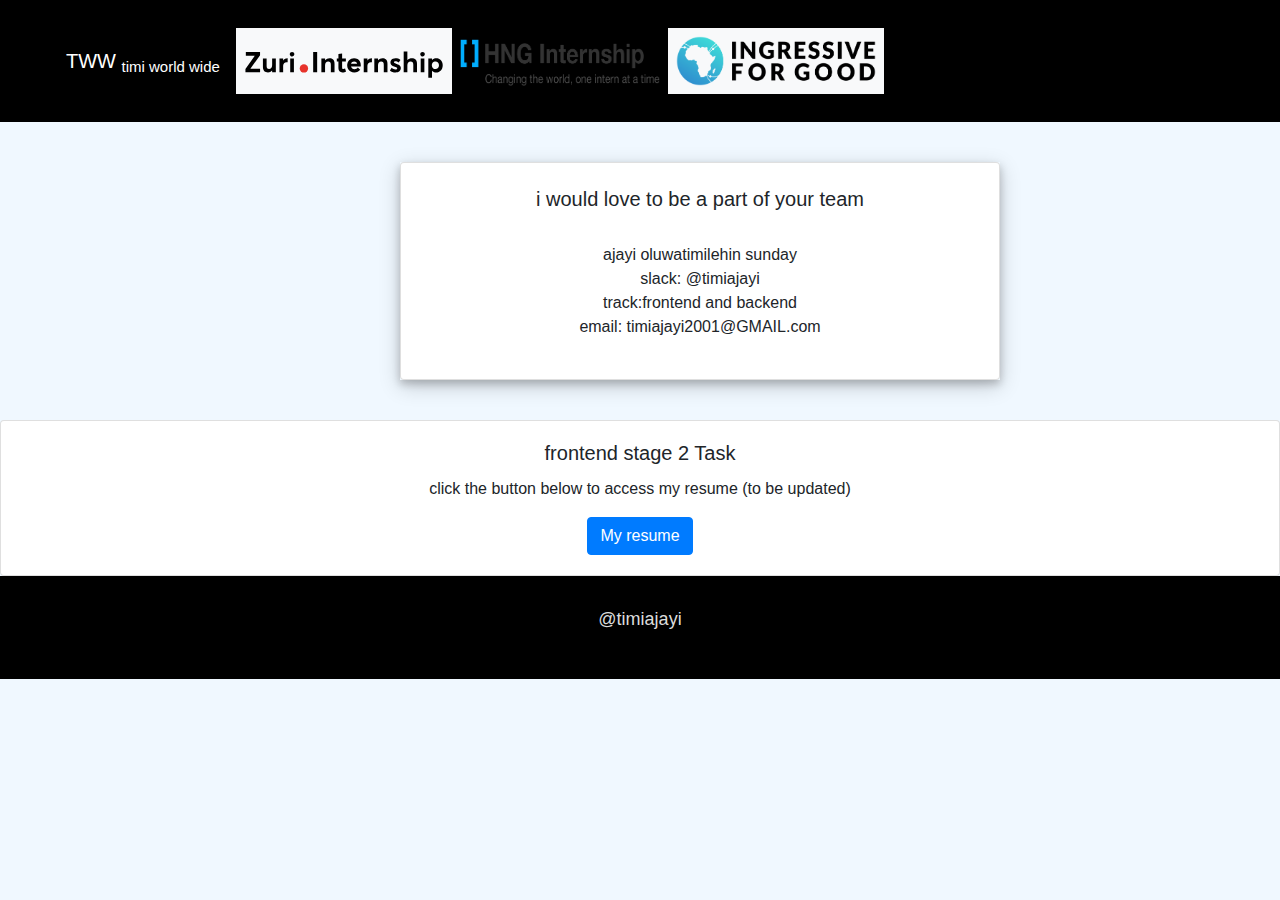
==== index.html @ 1ff17c30 "Add files via upload" ====
<!DOCTYPE html>
<html>
    <title>stage 2 task</title>
    <link rel="stylesheet" href="bootstrap/css/bootstrap.min.css">
    <link rel="stylesheet" href="frontend.css">
    <link rel="stylesheet" href="animate/animate.css">



    <body>
        <div class="section1">
                  
            <nav class="navbar navbar-expand-lg navbar-dark">
                <a class="navbar-brand" href="#">TWW <sub>timi world wide</sub> </a>
                <button class="navbar-toggler" type="button" data-toggle="collapse" data-target="#navbarNav" aria-controls="navbarNav" aria-expanded="false" aria-label="Toggle navigation">
                  <span class="navbar-toggler-icon"></span>
                </button>
                <div class="collapse navbar-collapse" id="navbarNav">
                  <ul class="navbar-nav">
                    <li class="nav-item ">
                      <a class="nav-link bg-light" href="#"><img src="img/ZURI.svg" alt="ZURI"width="200px" height="50px"></a>
                    </li>
                    <li class="nav-item">
                      <a class="nav-link" href="#"><img src="img/HNG.png" alt="HNG"width="200px" height="50px"> </a>
                    </li>
                    <li class="nav-item">
                      <a class="nav-link bg-light" href="#"><img src="img/I4G.png" alt="I4G" width="200px" height="50px"> </a>
                    </li>
                  </ul>
                </div>
              </nav>
                        
        </div>
        <p><br></p>        
        <div class="section2">
            
            <div class="card text-center">
              <br>
                <h5> i would love to be a part of your team</h5><br> 
                ajayi oluwatimilehin sunday <br>
                slack: @timiajayi <br>
                track:frontend and backend <br>
                email: timiajayi2001@GMAIL.com <br>

                <div class="card-body">
                  
                </div>
                
              </div>
        </div>
<p><br></p>
       <div class="section3">
<div class="card text-center">
    <div class="card-body">
    <h5 class="card-title">frontend stage 2 Task</h5>
    <p class="card-text">click the button below to access my resume (to be updated)</p>
    <a href="#" class="btn btn-primary" onclick="window.open('resume.pdf', '_blank', 'fullscreen=yes'); return false;">My resume</a>

  </div>
  </div>
       </div>
<div class="footer">
<p>@timiajayi 
  
</p>
</div>


        <script src="bootstrap/js/bootstrap.min.js"></script>
    </body>
</html>
---- frontend.css ----
body{ 
    background-color: aliceblue;
    font-family: 'Lucida Sans', 'Lucida Sans Regular', 'Lucida Grande', 'Lucida Sans Unicode', Geneva, Verdana, sans-serif;
}

.section1{
background-color: black;
padding: 20px;
padding-left: 50px;
color: whitesmoke;
}
.section2{
    width: 600px;
    margin-left:400px;
    box-shadow: 0 4px 8px 0 rgba(0, 0, 0, 0.2), 0 6px 20px 0 rgba(0, 0, 0, 0.19);
}
.footer{
    background-color: black;
    color: gainsboro;
    padding: 30px;
    text-align: center;
    font-weight: 100;
    font-size: large;
}
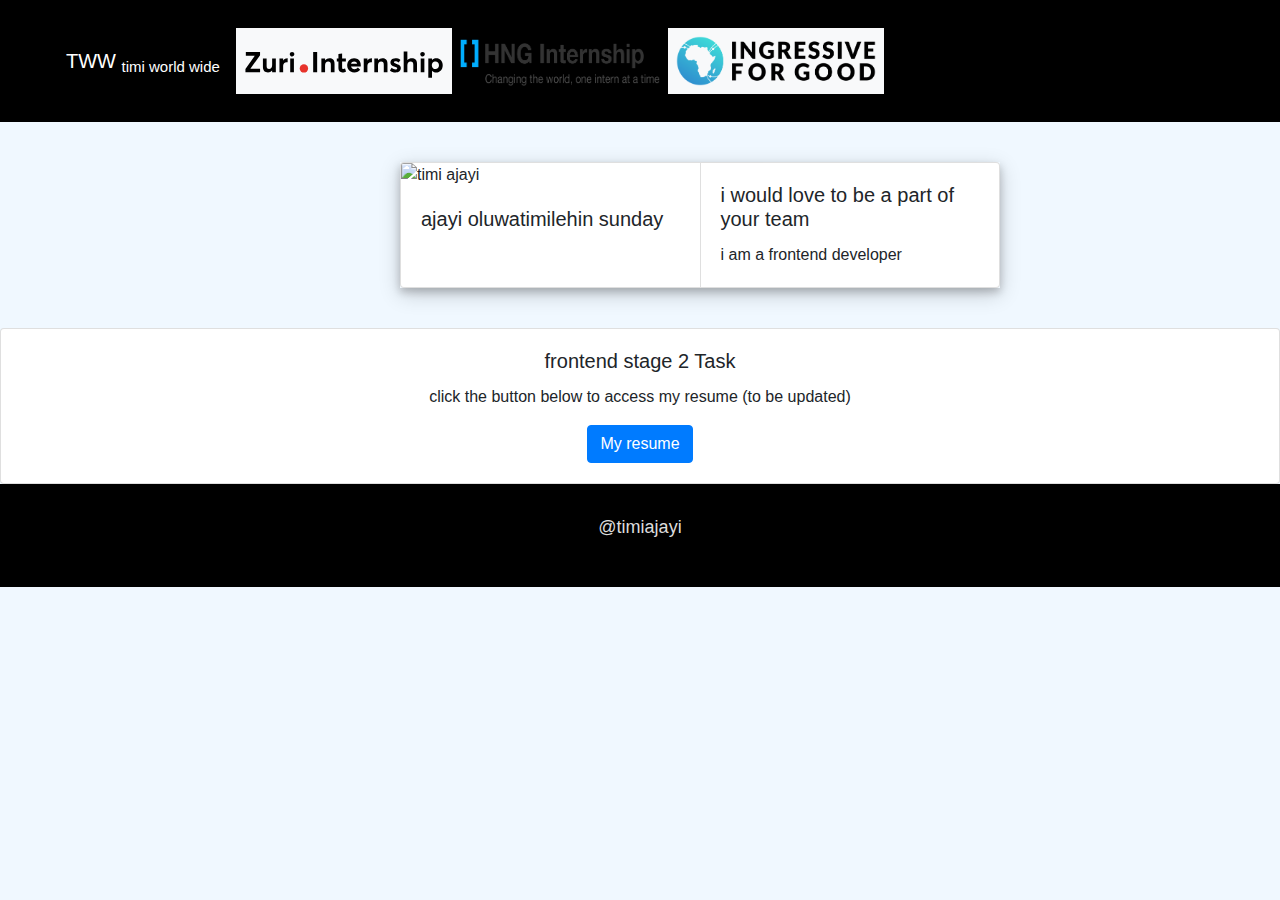
==== commit 2c876e98: "Update index.html" ====
--- a/index.html
+++ b/index.html
@@ -34,23 +34,25 @@
         </div>
         <p><br></p>        
         <div class="section2">
-            
-            <div class="card text-center">
-              <br>
-                <h5> i would love to be a part of your team</h5><br> 
-                ajayi oluwatimilehin sunday <br>
-                slack: @timiajayi <br>
-                track:frontend and backend <br>
-                email: timiajayi2001@GMAIL.com <br>
-
-                <div class="card-body">
-                  
+          <div class="card-group">
+            <div class="card">
+              <img class="card-img-top" src="img/IMG_1017.jpg" alt="timi ajayi">
+              <div class="card-body">
+                <h5 class="card-title">ajayi oluwatimilehin sunday</h5>
                 </div>
-                
-              </div>
+            </div>
+            <div class="card">
+               <div class="card-body">
+                <h5 class="card-title">i would love to be a part of your team</h5>
+                <p class="card-text">i am a frontend developer</p>
+                </div>
+            </div>
+           
+          </div>
         </div>
 <p><br></p>
-       <div class="section3">
+
+<div class="section3">
 <div class="card text-center">
     <div class="card-body">
     <h5 class="card-title">frontend stage 2 Task</h5>
@@ -61,6 +63,7 @@
   </div>
        </div>
 <div class="footer">
+
 <p>@timiajayi 
   
 </p>
@@ -70,4 +73,4 @@
         <script src="bootstrap/js/bootstrap.min.js"></script>
     </body>
 </html>
-  +  
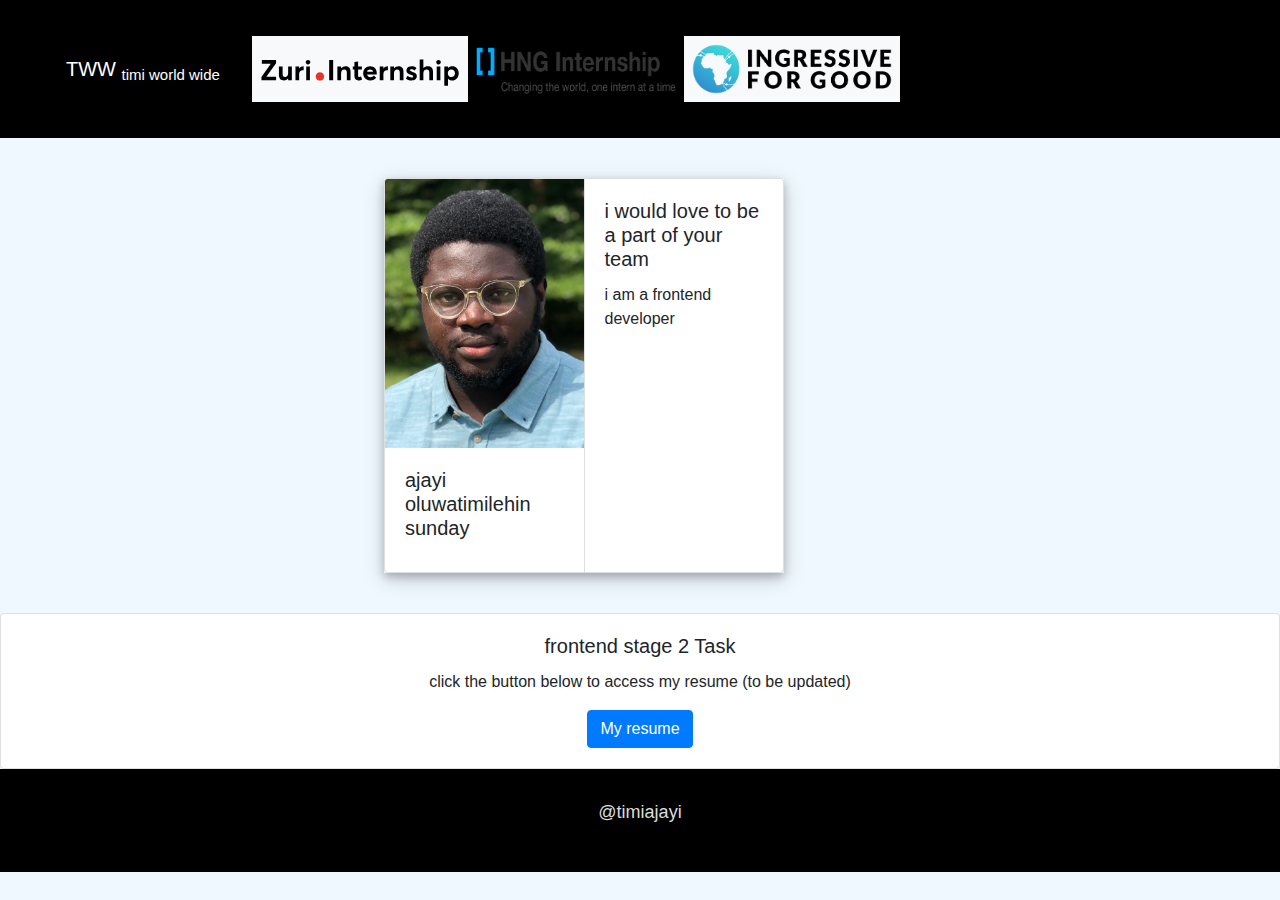
==== commit 72c42640: "Update index.html" ====
--- a/index.html
+++ b/index.html
@@ -13,10 +13,8 @@
                   
             <nav class="navbar navbar-expand-lg navbar-dark">
                 <a class="navbar-brand" href="#">TWW <sub>timi world wide</sub> </a>
-                <button class="navbar-toggler" type="button" data-toggle="collapse" data-target="#navbarNav" aria-controls="navbarNav" aria-expanded="false" aria-label="Toggle navigation">
-                  <span class="navbar-toggler-icon"></span>
-                </button>
-                <div class="collapse navbar-collapse" id="navbarNav">
+                
+                <div class="navbar" id="navbarNav">
                   <ul class="navbar-nav">
                     <li class="nav-item ">
                       <a class="nav-link bg-light" href="#"><img src="img/ZURI.svg" alt="ZURI"width="200px" height="50px"></a>
--- a/frontend.css
+++ b/frontend.css
@@ -9,9 +9,12 @@
 padding-left: 50px;
 color: whitesmoke;
 }
+.card-image-top{
+    object-fit: cover;
+}
 .section2{
-    width: 600px;
-    margin-left:400px;
+    width: 400px;
+    margin-left:30%;
     box-shadow: 0 4px 8px 0 rgba(0, 0, 0, 0.2), 0 6px 20px 0 rgba(0, 0, 0, 0.19);
 }
 .footer{
@@ -21,4 +24,4 @@
     text-align: center;
     font-weight: 100;
     font-size: large;
-}+}
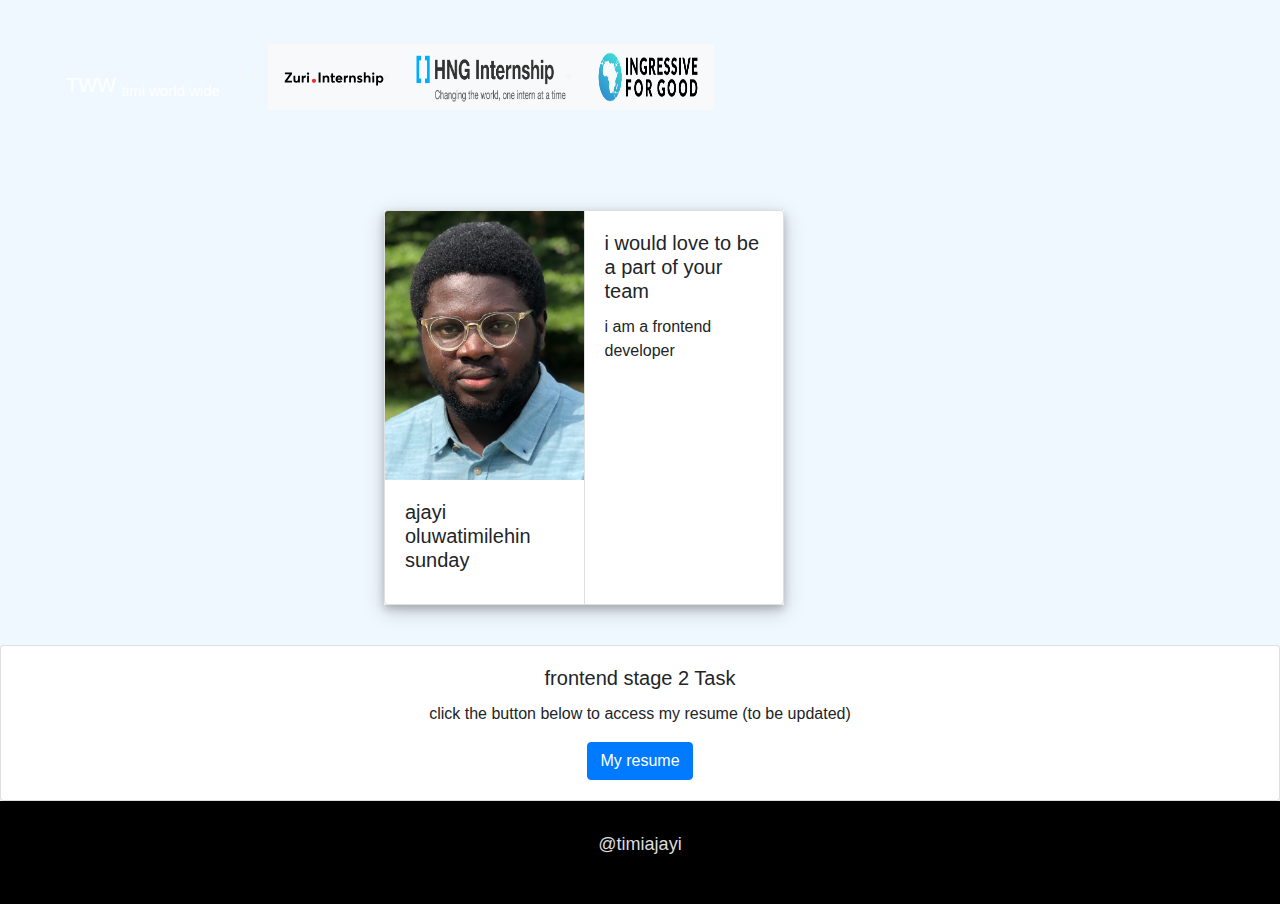
==== commit 2ed6f3e6: "Update index.html" ====
--- a/index.html
+++ b/index.html
@@ -15,21 +15,22 @@
                 <a class="navbar-brand" href="#">TWW <sub>timi world wide</sub> </a>
                 
                 <div class="navbar" id="navbarNav">
-                  <ul class="navbar-nav">
-                    <li class="nav-item ">
-                      <a class="nav-link bg-light" href="#"><img src="img/ZURI.svg" alt="ZURI"width="200px" height="50px"></a>
+                  <ul class="navbar">
+                    <li class="nav-item">
+                      <a class="nav-link bg-light" href="#"><img src="img/ZURI.svg" alt="ZURI"width="100px" height="50px" ></a>
                     </li>
                     <li class="nav-item">
-                      <a class="nav-link" href="#"><img src="img/HNG.png" alt="HNG"width="200px" height="50px"> </a>
+                      <a class="nav-link bg-light" href="#"><img src="img/HNG.png" alt="HNG"width="150px" height="50px"> </a>
                     </li>
                     <li class="nav-item">
-                      <a class="nav-link bg-light" href="#"><img src="img/I4G.png" alt="I4G" width="200px" height="50px"> </a>
+                      <a class="nav-link bg-light" href="#"><img src="img/I4G.png" alt="I4G" width="100px" height="50px"> </a>
                     </li>
                   </ul>
                 </div>
               </nav>
                         
         </div>
+        
         <p><br></p>        
         <div class="section2">
           <div class="card-group">
--- a/frontend.css
+++ b/frontend.css
@@ -4,7 +4,8 @@
 }
 
 .section1{
-background-color: black;
+background-image: url(https://media.giphy.com/media/A06UFEx8jxEwU/giphy.gif?cid=ecf05e47nnngdznbbf990nm0mtqc32711p3nlcicwluify3e&rid=giphy.gif&ct=g);
+width: 100%;
 padding: 20px;
 padding-left: 50px;
 color: whitesmoke;
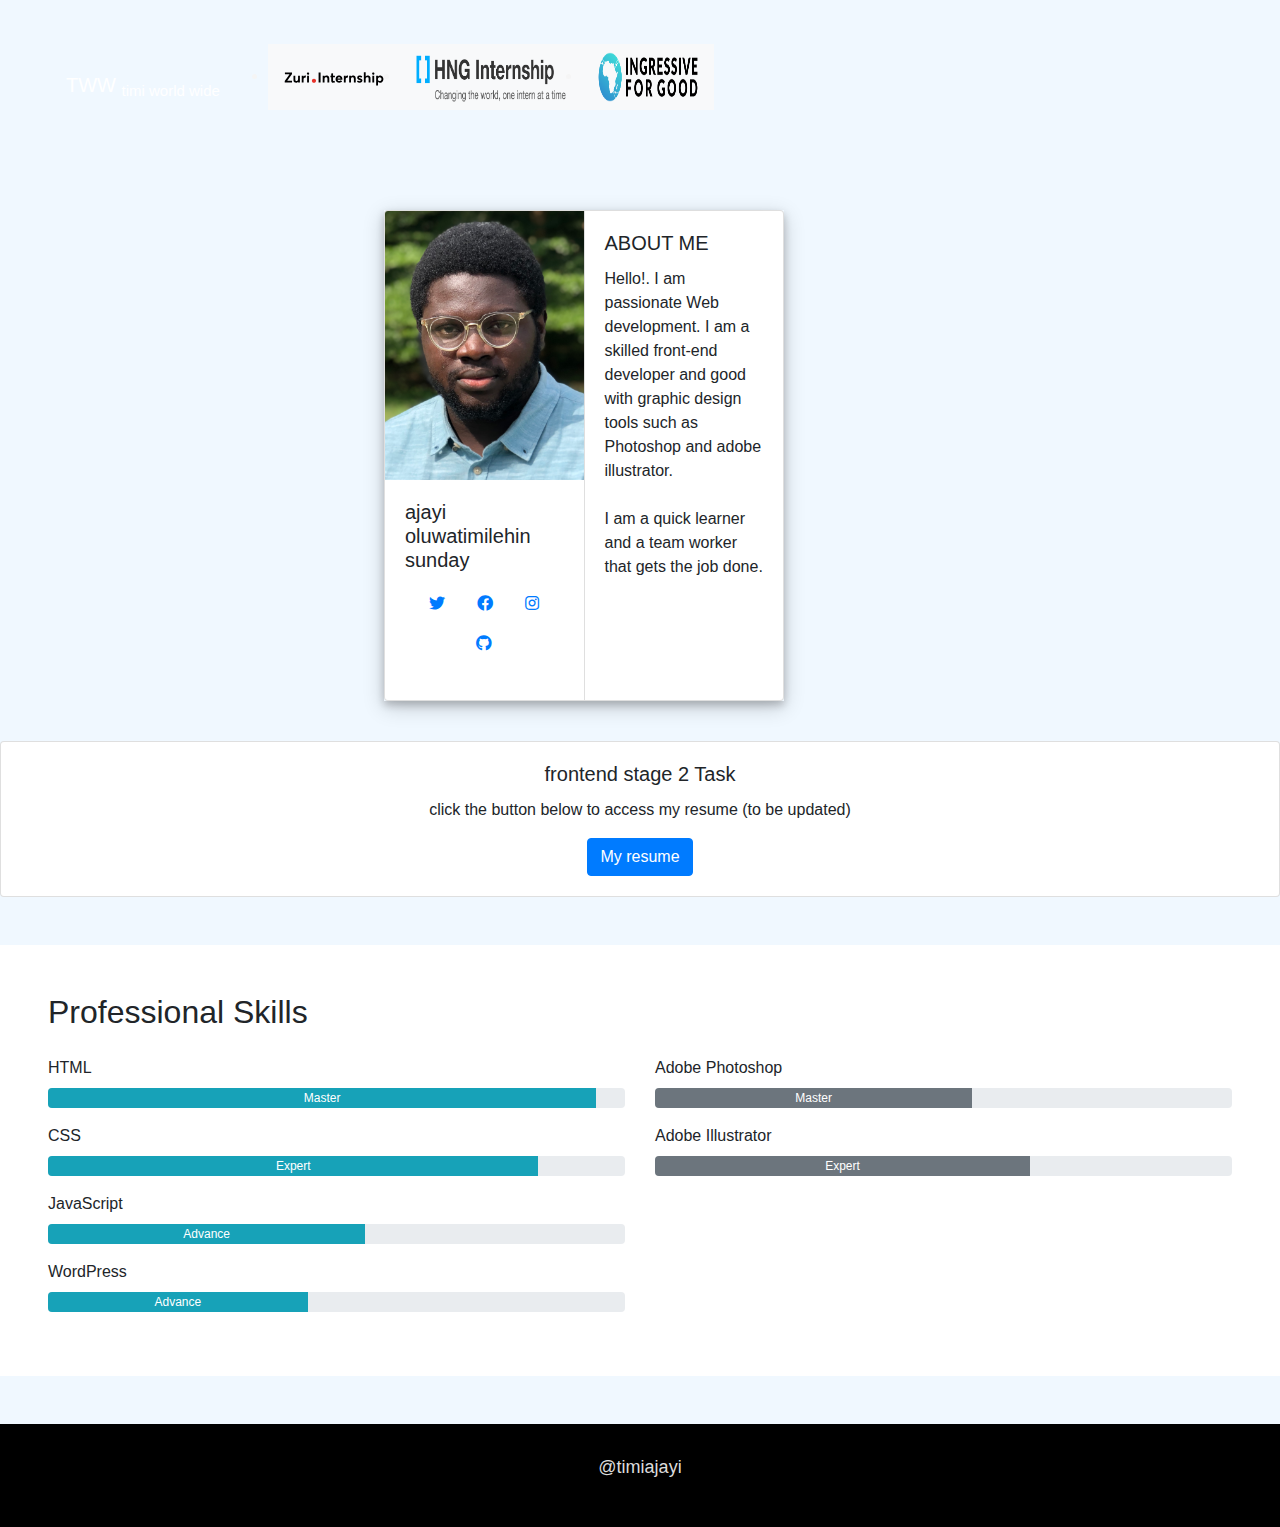
==== commit 82076bc4: "Update index.html" ====
--- a/index.html
+++ b/index.html
@@ -4,6 +4,8 @@
     <title>stage 2 task</title>
     <link rel="stylesheet" href="bootstrap/css/bootstrap.min.css">
     <link rel="stylesheet" href="frontend.css">
+    <link rel="stylesheet" href="font-awesome/css/all.min.css">
+
     <link rel="stylesheet" href="animate/animate.css">
 
 
@@ -38,13 +40,31 @@
               <img class="card-img-top" src="img/IMG_1017.jpg" alt="timi ajayi">
               <div class="card-body">
                 <h5 class="card-title">ajayi oluwatimilehin sunday</h5>
+                <div class="header-social mb-3 d-print-none" data-aos="zoom-in" data-aos-delay="200">
+                  <nav role="navigation">
+                    <ul class="nav justify-content-center">
+                      <li class="nav-item"><a class="nav-link" href="https://twitter.com/templateflip" title="Twitter"><i class="fab fa-twitter"></i><span class="menu-title sr-only">Twitter</span></a>
+                      </li>
+                      <li class="nav-item"><a class="nav-link" href="https://www.facebook.com/templateflip" title="Facebook"><i class="fab fa-facebook"></i><span class="menu-title sr-only">Facebook</span></a>
+                      </li>
+                      <li class="nav-item"><a class="nav-link" href="https://www.instagram.com/templateflip" title="Instagram"><i class="fab fa-instagram"></i><span class="menu-title sr-only">Instagram</span></a>
+                      </li>
+                      <li class="nav-item"><a class="nav-link" href="https://github.com/templateflip" title="Github"><i class="fab fa-github"></i><span class="menu-title sr-only">Github</span></a>
+                      </li>
+                    </ul>
+                  </nav>
+                </div>
                 </div>
             </div>
             <div class="card">
                <div class="card-body">
-                <h5 class="card-title">i would love to be a part of your team</h5>
-                <p class="card-text">i am a frontend developer</p>
-                </div>
+                <h5 class="card-title" >ABOUT ME</h5>
+                <p class="card-text">Hello!.
+                   I am passionate Web development.
+                    I am a skilled front-end developer and good with graphic design tools such as Photoshop and adobe illustrator.<br><br>
+                  I am a quick learner and a team worker that gets the job done.
+
+                 </div>
             </div>
            
           </div>
@@ -61,6 +81,54 @@
   </div>
   </div>
        </div>
+
+       <div class="section4">
+        <div class="shadow-1-strong bg-white my-5 p-5" id="skills">
+          <div class="skills-section">
+            <h2 class="h2 fw-light mb-4">Professional Skills</h2>
+            <div class="row">
+              <div class="col-md-6">
+                <div class="mb-3"><span class="fw-bolder">HTML</span>
+                  <div class="progress my-2 rounded" style="height: 20px">
+                    <div class="progress-bar bg-info" role="progressbar" data-aos="zoom-in-right" data-aos-delay="100" data-aos-anchor=".skills-section" style="width: 95%;" aria-valuenow="95" aria-valuemin="0" aria-valuemax="100">Master</div>
+                  </div>
+                </div>
+                <div class="mb-3"><span class="fw-bolder">CSS</span>
+                  <div class="progress my-2 rounded" style="height: 20px">
+                    <div class="progress-bar bg-info" role="progressbar" data-aos="zoom-in-right" data-aos-delay="200" data-aos-anchor=".skills-section" style="width: 85%" aria-valuenow="85" aria-valuemin="0" aria-valuemax="100">Expert</div>
+                  </div>
+                </div>
+                <div class="mb-3"><span class="fw-bolder">JavaScript</span>
+                  <div class="progress my-2 rounded" style="height: 20px">
+                    <div class="progress-bar bg-info" role="progressbar" data-aos="zoom-in-right" data-aos-delay="300" data-aos-anchor=".skills-section" style="width: 55%" aria-valuenow="75" aria-valuemin="0" aria-valuemax="100">Advance</div>
+                  </div>
+                </div>
+                <div class="mb-3"><span class="fw-bolder">WordPress</span>
+                  <div class="progress my-2 rounded" style="height: 20px">
+                    <div class="progress-bar bg-info" role="progressbar" data-aos="zoom-in-right" data-aos-delay="300" data-aos-anchor=".skills-section" style="width: 45%" aria-valuenow="75" aria-valuemin="0" aria-valuemax="100">Advance</div>
+                  </div>
+                </div>
+              </div>
+              <div class="col-md-6">
+                <div class="mb-3"><span class="fw-bolder">Adobe Photoshop</span>
+                  <div class="progress my-2 rounded" style="height: 20px">
+                    <div class="progress-bar bg-secondary" role="progressbar" data-aos="zoom-in-right" data-aos-delay="400" data-aos-anchor=".skills-section" style="width: 55%" aria-valuenow="95" aria-valuemin="0" aria-valuemax="100">Master</div>
+                  </div>
+                </div>
+                <div class="mb-3"><span class="fw-bolder">Adobe Illustrator</span>
+                  <div class="progress my-2 rounded" style="height: 20px">
+                    <div class="progress-bar bg-secondary" role="progressbar" data-aos="zoom-in-right" data-aos-delay="400" data-aos-anchor=".skills-section" style="width: 65%" aria-valuenow="90" aria-valuemin="0" aria-valuemax="100">Expert</div>
+                  </div>
+                </div>
+                
+                
+              </div>
+            </div>
+          </div>
+        </div>
+          </div>
+               </div>
+
 <div class="footer">
 
 <p>@timiajayi 
--- a/font-awesome/css/all.min.css
+++ b/font-awesome/css/all.min.css
@@ -0,0 +1,5 @@
+/*!
+ * Font Awesome Free 5.15.1 by @fontawesome - https://fontawesome.com
+ * License - https://fontawesome.com/license/free (Icons: CC BY 4.0, Fonts: SIL OFL 1.1, Code: MIT License)
+ */
+.fa,.fab,.fad,.fal,.far,.fas{-moz-osx-font-smoothing:grayscale;-webkit-font-smoothing:antialiased;display:inline-block;font-style:normal;font-variant:normal;text-rendering:auto;line-height:1}.fa-lg{font-size:1.33333em;line-height:.75em;vertical-align:-.0667em}.fa-xs{font-size:.75em}.fa-sm{font-size:.875em}.fa-1x{font-size:1em}.fa-2x{font-size:2em}.fa-3x{font-size:3em}.fa-4x{font-size:4em}.fa-5x{font-size:5em}.fa-6x{font-size:6em}.fa-7x{font-size:7em}.fa-8x{font-size:8em}.fa-9x{font-size:9em}.fa-10x{font-size:10em}.fa-fw{text-align:center;width:1.25em}.fa-ul{list-style-type:none;margin-left:2.5em;padding-left:0}.fa-ul>li{position:relative}.fa-li{left:-2em;position:absolute;text-align:center;width:2em;line-height:inherit}.fa-border{border:.08em solid #eee;border-radius:.1em;padding:.2em .25em .15em}.fa-pull-left{float:left}.fa-pull-right{float:right}.fa.fa-pull-left,.fab.fa-pull-left,.fal.fa-pull-left,.far.fa-pull-left,.fas.fa-pull-left{margin-right:.3em}.fa.fa-pull-right,.fab.fa-pull-right,.fal.fa-pull-right,.far.fa-pull-right,.fas.fa-pull-right{margin-left:.3em}.fa-spin{-webkit-animation:fa-spin 2s linear infinite;animation:fa-spin 2s linear infinite}.fa-pulse{-webkit-animation:fa-spin 1s steps(8) infinite;animation:fa-spin 1s steps(8) infinite}@-webkit-keyframes fa-spin{0%{-webkit-transform:rotate(0deg);transform:rotate(0deg)}to{-webkit-transform:rotate(1turn);transform:rotate(1turn)}}@keyframes fa-spin{0%{-webkit-transform:rotate(0deg);transform:rotate(0deg)}to{-webkit-transform:rotate(1turn);transform:rotate(1turn)}}.fa-rotate-90{-ms-filter:"progid:DXImageTransform.Microsoft.BasicImage(rotation=1)";-webkit-transform:rotate(90deg);transform:rotate(90deg)}.fa-rotate-180{-ms-filter:"progid:DXImageTransform.Microsoft.BasicImage(rotation=2)";-webkit-transform:rotate(180deg);transform:rotate(180deg)}.fa-rotate-270{-ms-filter:"progid:DXImageTransform.Microsoft.BasicImage(rotation=3)";-webkit-transform:rotate(270deg);transform:rotate(270deg)}.fa-flip-horizontal{-ms-filter:"progid:DXImageTransform.Microsoft.BasicImage(rotation=0, mirror=1)";-webkit-transform:scaleX(-1);transform:scaleX(-1)}.fa-flip-vertical{-webkit-transform:scaleY(-1);transform:scaleY(-1)}.fa-flip-both,.fa-flip-horizontal.fa-flip-vertical,.fa-flip-vertical{-ms-filter:"progid:DXImageTransform.Microsoft.BasicImage(rotation=2, mirror=1)"}.fa-flip-both,.fa-flip-horizontal.fa-flip-vertical{-webkit-transform:scale(-1);transform:scale(-1)}:root .fa-flip-both,:root .fa-flip-horizontal,:root .fa-flip-vertical,:root .fa-rotate-90,:root .fa-rotate-180,:root .fa-rotate-270{-webkit-filter:none;filter:none}.fa-stack{display:inline-block;height:2em;line-height:2em;position:relative;vertical-align:middle;width:2.5em}.fa-stack-1x,.fa-stack-2x{left:0;position:absolute;text-align:center;width:100%}.fa-stack-1x{line-height:inherit}.fa-stack-2x{font-size:2em}.fa-inverse{color:#fff}.fa-500px:before{content:"\f26e"}.fa-accessible-icon:before{content:"\f368"}.fa-accusoft:before{content:"\f369"}.fa-acquisitions-incorporated:before{content:"\f6af"}.fa-ad:before{content:"\f641"}.fa-address-book:before{content:"\f2b9"}.fa-address-card:before{content:"\f2bb"}.fa-adjust:before{content:"\f042"}.fa-adn:before{content:"\f170"}.fa-adversal:before{content:"\f36a"}.fa-affiliatetheme:before{content:"\f36b"}.fa-air-freshener:before{content:"\f5d0"}.fa-airbnb:before{content:"\f834"}.fa-algolia:before{content:"\f36c"}.fa-align-center:before{content:"\f037"}.fa-align-justify:before{content:"\f039"}.fa-align-left:before{content:"\f036"}.fa-align-right:before{content:"\f038"}.fa-alipay:before{content:"\f642"}.fa-allergies:before{content:"\f461"}.fa-amazon:before{content:"\f270"}.fa-amazon-pay:before{content:"\f42c"}.fa-ambulance:before{content:"\f0f9"}.fa-american-sign-language-interpreting:before{content:"\f2a3"}.fa-amilia:before{content:"\f36d"}.fa-anchor:before{content:"\f13d"}.fa-android:before{content:"\f17b"}.fa-angellist:before{content:"\f209"}.fa-angle-double-down:before{content:"\f103"}.fa-angle-double-left:before{content:"\f100"}.fa-angle-double-right:before{content:"\f101"}.fa-angle-double-up:before{content:"\f102"}.fa-angle-down:before{content:"\f107"}.fa-angle-left:before{content:"\f104"}.fa-angle-right:before{content:"\f105"}.fa-angle-up:before{content:"\f106"}.fa-angry:before{content:"\f556"}.fa-angrycreative:before{content:"\f36e"}.fa-angular:before{content:"\f420"}.fa-ankh:before{content:"\f644"}.fa-app-store:before{content:"\f36f"}.fa-app-store-ios:before{content:"\f370"}.fa-apper:before{content:"\f371"}.fa-apple:before{content:"\f179"}.fa-apple-alt:before{content:"\f5d1"}.fa-apple-pay:before{content:"\f415"}.fa-archive:before{content:"\f187"}.fa-archway:before{content:"\f557"}.fa-arrow-alt-circle-down:before{content:"\f358"}.fa-arrow-alt-circle-left:before{content:"\f359"}.fa-arrow-alt-circle-right:before{content:"\f35a"}.fa-arrow-alt-circle-up:before{content:"\f35b"}.fa-arrow-circle-down:before{content:"\f0ab"}.fa-arrow-circle-left:before{content:"\f0a8"}.fa-arrow-circle-right:before{content:"\f0a9"}.fa-arrow-circle-up:before{content:"\f0aa"}.fa-arrow-down:before{content:"\f063"}.fa-arrow-left:before{content:"\f060"}.fa-arrow-right:before{content:"\f061"}.fa-arrow-up:before{content:"\f062"}.fa-arrows-alt:before{content:"\f0b2"}.fa-arrows-alt-h:before{content:"\f337"}.fa-arrows-alt-v:before{content:"\f338"}.fa-artstation:before{content:"\f77a"}.fa-assistive-listening-systems:before{content:"\f2a2"}.fa-asterisk:before{content:"\f069"}.fa-asymmetrik:before{content:"\f372"}.fa-at:before{content:"\f1fa"}.fa-atlas:before{content:"\f558"}.fa-atlassian:before{content:"\f77b"}.fa-atom:before{content:"\f5d2"}.fa-audible:before{content:"\f373"}.fa-audio-description:before{content:"\f29e"}.fa-autoprefixer:before{content:"\f41c"}.fa-avianex:before{content:"\f374"}.fa-aviato:before{content:"\f421"}.fa-award:before{content:"\f559"}.fa-aws:before{content:"\f375"}.fa-baby:before{content:"\f77c"}.fa-baby-carriage:before{content:"\f77d"}.fa-backspace:before{content:"\f55a"}.fa-backward:before{content:"\f04a"}.fa-bacon:before{content:"\f7e5"}.fa-bacteria:before{content:"\e059"}.fa-bacterium:before{content:"\e05a"}.fa-bahai:before{content:"\f666"}.fa-balance-scale:before{content:"\f24e"}.fa-balance-scale-left:before{content:"\f515"}.fa-balance-scale-right:before{content:"\f516"}.fa-ban:before{content:"\f05e"}.fa-band-aid:before{content:"\f462"}.fa-bandcamp:before{content:"\f2d5"}.fa-barcode:before{content:"\f02a"}.fa-bars:before{content:"\f0c9"}.fa-baseball-ball:before{content:"\f433"}.fa-basketball-ball:before{content:"\f434"}.fa-bath:before{content:"\f2cd"}.fa-battery-empty:before{content:"\f244"}.fa-battery-full:before{content:"\f240"}.fa-battery-half:before{content:"\f242"}.fa-battery-quarter:before{content:"\f243"}.fa-battery-three-quarters:before{content:"\f241"}.fa-battle-net:before{content:"\f835"}.fa-bed:before{content:"\f236"}.fa-beer:before{content:"\f0fc"}.fa-behance:before{content:"\f1b4"}.fa-behance-square:before{content:"\f1b5"}.fa-bell:before{content:"\f0f3"}.fa-bell-slash:before{content:"\f1f6"}.fa-bezier-curve:before{content:"\f55b"}.fa-bible:before{content:"\f647"}.fa-bicycle:before{content:"\f206"}.fa-biking:before{content:"\f84a"}.fa-bimobject:before{content:"\f378"}.fa-binoculars:before{content:"\f1e5"}.fa-biohazard:before{content:"\f780"}.fa-birthday-cake:before{content:"\f1fd"}.fa-bitbucket:before{content:"\f171"}.fa-bitcoin:before{content:"\f379"}.fa-bity:before{content:"\f37a"}.fa-black-tie:before{content:"\f27e"}.fa-blackberry:before{content:"\f37b"}.fa-blender:before{content:"\f517"}.fa-blender-phone:before{content:"\f6b6"}.fa-blind:before{content:"\f29d"}.fa-blog:before{content:"\f781"}.fa-blogger:before{content:"\f37c"}.fa-blogger-b:before{content:"\f37d"}.fa-bluetooth:before{content:"\f293"}.fa-bluetooth-b:before{content:"\f294"}.fa-bold:before{content:"\f032"}.fa-bolt:before{content:"\f0e7"}.fa-bomb:before{content:"\f1e2"}.fa-bone:before{content:"\f5d7"}.fa-bong:before{content:"\f55c"}.fa-book:before{content:"\f02d"}.fa-book-dead:before{content:"\f6b7"}.fa-book-medical:before{content:"\f7e6"}.fa-book-open:before{content:"\f518"}.fa-book-reader:before{content:"\f5da"}.fa-bookmark:before{content:"\f02e"}.fa-bootstrap:before{content:"\f836"}.fa-border-all:before{content:"\f84c"}.fa-border-none:before{content:"\f850"}.fa-border-style:before{content:"\f853"}.fa-bowling-ball:before{content:"\f436"}.fa-box:before{content:"\f466"}.fa-box-open:before{content:"\f49e"}.fa-box-tissue:before{content:"\e05b"}.fa-boxes:before{content:"\f468"}.fa-braille:before{content:"\f2a1"}.fa-brain:before{content:"\f5dc"}.fa-bread-slice:before{content:"\f7ec"}.fa-briefcase:before{content:"\f0b1"}.fa-briefcase-medical:before{content:"\f469"}.fa-broadcast-tower:before{content:"\f519"}.fa-broom:before{content:"\f51a"}.fa-brush:before{content:"\f55d"}.fa-btc:before{content:"\f15a"}.fa-buffer:before{content:"\f837"}.fa-bug:before{content:"\f188"}.fa-building:before{content:"\f1ad"}.fa-bullhorn:before{content:"\f0a1"}.fa-bullseye:before{content:"\f140"}.fa-burn:before{content:"\f46a"}.fa-buromobelexperte:before{content:"\f37f"}.fa-bus:before{content:"\f207"}.fa-bus-alt:before{content:"\f55e"}.fa-business-time:before{content:"\f64a"}.fa-buy-n-large:before{content:"\f8a6"}.fa-buysellads:before{content:"\f20d"}.fa-calculator:before{content:"\f1ec"}.fa-calendar:before{content:"\f133"}.fa-calendar-alt:before{content:"\f073"}.fa-calendar-check:before{content:"\f274"}.fa-calendar-day:before{content:"\f783"}.fa-calendar-minus:before{content:"\f272"}.fa-calendar-plus:before{content:"\f271"}.fa-calendar-times:before{content:"\f273"}.fa-calendar-week:before{content:"\f784"}.fa-camera:before{content:"\f030"}.fa-camera-retro:before{content:"\f083"}.fa-campground:before{content:"\f6bb"}.fa-canadian-maple-leaf:before{content:"\f785"}.fa-candy-cane:before{content:"\f786"}.fa-cannabis:before{content:"\f55f"}.fa-capsules:before{content:"\f46b"}.fa-car:before{content:"\f1b9"}.fa-car-alt:before{content:"\f5de"}.fa-car-battery:before{content:"\f5df"}.fa-car-crash:before{content:"\f5e1"}.fa-car-side:before{content:"\f5e4"}.fa-caravan:before{content:"\f8ff"}.fa-caret-down:before{content:"\f0d7"}.fa-caret-left:before{content:"\f0d9"}.fa-caret-right:before{content:"\f0da"}.fa-caret-square-down:before{content:"\f150"}.fa-caret-square-left:before{content:"\f191"}.fa-caret-square-right:before{content:"\f152"}.fa-caret-square-up:before{content:"\f151"}.fa-caret-up:before{content:"\f0d8"}.fa-carrot:before{content:"\f787"}.fa-cart-arrow-down:before{content:"\f218"}.fa-cart-plus:before{content:"\f217"}.fa-cash-register:before{content:"\f788"}.fa-cat:before{content:"\f6be"}.fa-cc-amazon-pay:before{content:"\f42d"}.fa-cc-amex:before{content:"\f1f3"}.fa-cc-apple-pay:before{content:"\f416"}.fa-cc-diners-club:before{content:"\f24c"}.fa-cc-discover:before{content:"\f1f2"}.fa-cc-jcb:before{content:"\f24b"}.fa-cc-mastercard:before{content:"\f1f1"}.fa-cc-paypal:before{content:"\f1f4"}.fa-cc-stripe:before{content:"\f1f5"}.fa-cc-visa:before{content:"\f1f0"}.fa-centercode:before{content:"\f380"}.fa-centos:before{content:"\f789"}.fa-certificate:before{content:"\f0a3"}.fa-chair:before{content:"\f6c0"}.fa-chalkboard:before{content:"\f51b"}.fa-chalkboard-teacher:before{content:"\f51c"}.fa-charging-station:before{content:"\f5e7"}.fa-chart-area:before{content:"\f1fe"}.fa-chart-bar:before{content:"\f080"}.fa-chart-line:before{content:"\f201"}.fa-chart-pie:before{content:"\f200"}.fa-check:before{content:"\f00c"}.fa-check-circle:before{content:"\f058"}.fa-check-double:before{content:"\f560"}.fa-check-square:before{content:"\f14a"}.fa-cheese:before{content:"\f7ef"}.fa-chess:before{content:"\f439"}.fa-chess-bishop:before{content:"\f43a"}.fa-chess-board:before{content:"\f43c"}.fa-chess-king:before{content:"\f43f"}.fa-chess-knight:before{content:"\f441"}.fa-chess-pawn:before{content:"\f443"}.fa-chess-queen:before{content:"\f445"}.fa-chess-rook:before{content:"\f447"}.fa-chevron-circle-down:before{content:"\f13a"}.fa-chevron-circle-left:before{content:"\f137"}.fa-chevron-circle-right:before{content:"\f138"}.fa-chevron-circle-up:before{content:"\f139"}.fa-chevron-down:before{content:"\f078"}.fa-chevron-left:before{content:"\f053"}.fa-chevron-right:before{content:"\f054"}.fa-chevron-up:before{content:"\f077"}.fa-child:before{content:"\f1ae"}.fa-chrome:before{content:"\f268"}.fa-chromecast:before{content:"\f838"}.fa-church:before{content:"\f51d"}.fa-circle:before{content:"\f111"}.fa-circle-notch:before{content:"\f1ce"}.fa-city:before{content:"\f64f"}.fa-clinic-medical:before{content:"\f7f2"}.fa-clipboard:before{content:"\f328"}.fa-clipboard-check:before{content:"\f46c"}.fa-clipboard-list:before{content:"\f46d"}.fa-clock:before{content:"\f017"}.fa-clone:before{content:"\f24d"}.fa-closed-captioning:before{content:"\f20a"}.fa-cloud:before{content:"\f0c2"}.fa-cloud-download-alt:before{content:"\f381"}.fa-cloud-meatball:before{content:"\f73b"}.fa-cloud-moon:before{content:"\f6c3"}.fa-cloud-moon-rain:before{content:"\f73c"}.fa-cloud-rain:before{content:"\f73d"}.fa-cloud-showers-heavy:before{content:"\f740"}.fa-cloud-sun:before{content:"\f6c4"}.fa-cloud-sun-rain:before{content:"\f743"}.fa-cloud-upload-alt:before{content:"\f382"}.fa-cloudflare:before{content:"\e07d"}.fa-cloudscale:before{content:"\f383"}.fa-cloudsmith:before{content:"\f384"}.fa-cloudversify:before{content:"\f385"}.fa-cocktail:before{content:"\f561"}.fa-code:before{content:"\f121"}.fa-code-branch:before{content:"\f126"}.fa-codepen:before{content:"\f1cb"}.fa-codiepie:before{content:"\f284"}.fa-coffee:before{content:"\f0f4"}.fa-cog:before{content:"\f013"}.fa-cogs:before{content:"\f085"}.fa-coins:before{content:"\f51e"}.fa-columns:before{content:"\f0db"}.fa-comment:before{content:"\f075"}.fa-comment-alt:before{content:"\f27a"}.fa-comment-dollar:before{content:"\f651"}.fa-comment-dots:before{content:"\f4ad"}.fa-comment-medical:before{content:"\f7f5"}.fa-comment-slash:before{content:"\f4b3"}.fa-comments:before{content:"\f086"}.fa-comments-dollar:before{content:"\f653"}.fa-compact-disc:before{content:"\f51f"}.fa-compass:before{content:"\f14e"}.fa-compress:before{content:"\f066"}.fa-compress-alt:before{content:"\f422"}.fa-compress-arrows-alt:before{content:"\f78c"}.fa-concierge-bell:before{content:"\f562"}.fa-confluence:before{content:"\f78d"}.fa-connectdevelop:before{content:"\f20e"}.fa-contao:before{content:"\f26d"}.fa-cookie:before{content:"\f563"}.fa-cookie-bite:before{content:"\f564"}.fa-copy:before{content:"\f0c5"}.fa-copyright:before{content:"\f1f9"}.fa-cotton-bureau:before{content:"\f89e"}.fa-couch:before{content:"\f4b8"}.fa-cpanel:before{content:"\f388"}.fa-creative-commons:before{content:"\f25e"}.fa-creative-commons-by:before{content:"\f4e7"}.fa-creative-commons-nc:before{content:"\f4e8"}.fa-creative-commons-nc-eu:before{content:"\f4e9"}.fa-creative-commons-nc-jp:before{content:"\f4ea"}.fa-creative-commons-nd:before{content:"\f4eb"}.fa-creative-commons-pd:before{content:"\f4ec"}.fa-creative-commons-pd-alt:before{content:"\f4ed"}.fa-creative-commons-remix:before{content:"\f4ee"}.fa-creative-commons-sa:before{content:"\f4ef"}.fa-creative-commons-sampling:before{content:"\f4f0"}.fa-creative-commons-sampling-plus:before{content:"\f4f1"}.fa-creative-commons-share:before{content:"\f4f2"}.fa-creative-commons-zero:before{content:"\f4f3"}.fa-credit-card:before{content:"\f09d"}.fa-critical-role:before{content:"\f6c9"}.fa-crop:before{content:"\f125"}.fa-crop-alt:before{content:"\f565"}.fa-cross:before{content:"\f654"}.fa-crosshairs:before{content:"\f05b"}.fa-crow:before{content:"\f520"}.fa-crown:before{content:"\f521"}.fa-crutch:before{content:"\f7f7"}.fa-css3:before{content:"\f13c"}.fa-css3-alt:before{content:"\f38b"}.fa-cube:before{content:"\f1b2"}.fa-cubes:before{content:"\f1b3"}.fa-cut:before{content:"\f0c4"}.fa-cuttlefish:before{content:"\f38c"}.fa-d-and-d:before{content:"\f38d"}.fa-d-and-d-beyond:before{content:"\f6ca"}.fa-dailymotion:before{content:"\e052"}.fa-dashcube:before{content:"\f210"}.fa-database:before{content:"\f1c0"}.fa-deaf:before{content:"\f2a4"}.fa-deezer:before{content:"\e077"}.fa-delicious:before{content:"\f1a5"}.fa-democrat:before{content:"\f747"}.fa-deploydog:before{content:"\f38e"}.fa-deskpro:before{content:"\f38f"}.fa-desktop:before{content:"\f108"}.fa-dev:before{content:"\f6cc"}.fa-deviantart:before{content:"\f1bd"}.fa-dharmachakra:before{content:"\f655"}.fa-dhl:before{content:"\f790"}.fa-diagnoses:before{content:"\f470"}.fa-diaspora:before{content:"\f791"}.fa-dice:before{content:"\f522"}.fa-dice-d20:before{content:"\f6cf"}.fa-dice-d6:before{content:"\f6d1"}.fa-dice-five:before{content:"\f523"}.fa-dice-four:before{content:"\f524"}.fa-dice-one:before{content:"\f525"}.fa-dice-six:before{content:"\f526"}.fa-dice-three:before{content:"\f527"}.fa-dice-two:before{content:"\f528"}.fa-digg:before{content:"\f1a6"}.fa-digital-ocean:before{content:"\f391"}.fa-digital-tachograph:before{content:"\f566"}.fa-directions:before{content:"\f5eb"}.fa-discord:before{content:"\f392"}.fa-discourse:before{content:"\f393"}.fa-disease:before{content:"\f7fa"}.fa-divide:before{content:"\f529"}.fa-dizzy:before{content:"\f567"}.fa-dna:before{content:"\f471"}.fa-dochub:before{content:"\f394"}.fa-docker:before{content:"\f395"}.fa-dog:before{content:"\f6d3"}.fa-dollar-sign:before{content:"\f155"}.fa-dolly:before{content:"\f472"}.fa-dolly-flatbed:before{content:"\f474"}.fa-donate:before{content:"\f4b9"}.fa-door-closed:before{content:"\f52a"}.fa-door-open:before{content:"\f52b"}.fa-dot-circle:before{content:"\f192"}.fa-dove:before{content:"\f4ba"}.fa-download:before{content:"\f019"}.fa-draft2digital:before{content:"\f396"}.fa-drafting-compass:before{content:"\f568"}.fa-dragon:before{content:"\f6d5"}.fa-draw-polygon:before{content:"\f5ee"}.fa-dribbble:before{content:"\f17d"}.fa-dribbble-square:before{content:"\f397"}.fa-dropbox:before{content:"\f16b"}.fa-drum:before{content:"\f569"}.fa-drum-steelpan:before{content:"\f56a"}.fa-drumstick-bite:before{content:"\f6d7"}.fa-drupal:before{content:"\f1a9"}.fa-dumbbell:before{content:"\f44b"}.fa-dumpster:before{content:"\f793"}.fa-dumpster-fire:before{content:"\f794"}.fa-dungeon:before{content:"\f6d9"}.fa-dyalog:before{content:"\f399"}.fa-earlybirds:before{content:"\f39a"}.fa-ebay:before{content:"\f4f4"}.fa-edge:before{content:"\f282"}.fa-edge-legacy:before{content:"\e078"}.fa-edit:before{content:"\f044"}.fa-egg:before{content:"\f7fb"}.fa-eject:before{content:"\f052"}.fa-elementor:before{content:"\f430"}.fa-ellipsis-h:before{content:"\f141"}.fa-ellipsis-v:before{content:"\f142"}.fa-ello:before{content:"\f5f1"}.fa-ember:before{content:"\f423"}.fa-empire:before{content:"\f1d1"}.fa-envelope:before{content:"\f0e0"}.fa-envelope-open:before{content:"\f2b6"}.fa-envelope-open-text:before{content:"\f658"}.fa-envelope-square:before{content:"\f199"}.fa-envira:before{content:"\f299"}.fa-equals:before{content:"\f52c"}.fa-eraser:before{content:"\f12d"}.fa-erlang:before{content:"\f39d"}.fa-ethereum:before{content:"\f42e"}.fa-ethernet:before{content:"\f796"}.fa-etsy:before{content:"\f2d7"}.fa-euro-sign:before{content:"\f153"}.fa-evernote:before{content:"\f839"}.fa-exchange-alt:before{content:"\f362"}.fa-exclamation:before{content:"\f12a"}.fa-exclamation-circle:before{content:"\f06a"}.fa-exclamation-triangle:before{content:"\f071"}.fa-expand:before{content:"\f065"}.fa-expand-alt:before{content:"\f424"}.fa-expand-arrows-alt:before{content:"\f31e"}.fa-expeditedssl:before{content:"\f23e"}.fa-external-link-alt:before{content:"\f35d"}.fa-external-link-square-alt:before{content:"\f360"}.fa-eye:before{content:"\f06e"}.fa-eye-dropper:before{content:"\f1fb"}.fa-eye-slash:before{content:"\f070"}.fa-facebook:before{content:"\f09a"}.fa-facebook-f:before{content:"\f39e"}.fa-facebook-messenger:before{content:"\f39f"}.fa-facebook-square:before{content:"\f082"}.fa-fan:before{content:"\f863"}.fa-fantasy-flight-games:before{content:"\f6dc"}.fa-fast-backward:before{content:"\f049"}.fa-fast-forward:before{content:"\f050"}.fa-faucet:before{content:"\e005"}.fa-fax:before{content:"\f1ac"}.fa-feather:before{content:"\f52d"}.fa-feather-alt:before{content:"\f56b"}.fa-fedex:before{content:"\f797"}.fa-fedora:before{content:"\f798"}.fa-female:before{content:"\f182"}.fa-fighter-jet:before{content:"\f0fb"}.fa-figma:before{content:"\f799"}.fa-file:before{content:"\f15b"}.fa-file-alt:before{content:"\f15c"}.fa-file-archive:before{content:"\f1c6"}.fa-file-audio:before{content:"\f1c7"}.fa-file-code:before{content:"\f1c9"}.fa-file-contract:before{content:"\f56c"}.fa-file-csv:before{content:"\f6dd"}.fa-file-download:before{content:"\f56d"}.fa-file-excel:before{content:"\f1c3"}.fa-file-export:before{content:"\f56e"}.fa-file-image:before{content:"\f1c5"}.fa-file-import:before{content:"\f56f"}.fa-file-invoice:before{content:"\f570"}.fa-file-invoice-dollar:before{content:"\f571"}.fa-file-medical:before{content:"\f477"}.fa-file-medical-alt:before{content:"\f478"}.fa-file-pdf:before{content:"\f1c1"}.fa-file-powerpoint:before{content:"\f1c4"}.fa-file-prescription:before{content:"\f572"}.fa-file-signature:before{content:"\f573"}.fa-file-upload:before{content:"\f574"}.fa-file-video:before{content:"\f1c8"}.fa-file-word:before{content:"\f1c2"}.fa-fill:before{content:"\f575"}.fa-fill-drip:before{content:"\f576"}.fa-film:before{content:"\f008"}.fa-filter:before{content:"\f0b0"}.fa-fingerprint:before{content:"\f577"}.fa-fire:before{content:"\f06d"}.fa-fire-alt:before{content:"\f7e4"}.fa-fire-extinguisher:before{content:"\f134"}.fa-firefox:before{content:"\f269"}.fa-firefox-browser:before{content:"\e007"}.fa-first-aid:before{content:"\f479"}.fa-first-order:before{content:"\f2b0"}.fa-first-order-alt:before{content:"\f50a"}.fa-firstdraft:before{content:"\f3a1"}.fa-fish:before{content:"\f578"}.fa-fist-raised:before{content:"\f6de"}.fa-flag:before{content:"\f024"}.fa-flag-checkered:before{content:"\f11e"}.fa-flag-usa:before{content:"\f74d"}.fa-flask:before{content:"\f0c3"}.fa-flickr:before{content:"\f16e"}.fa-flipboard:before{content:"\f44d"}.fa-flushed:before{content:"\f579"}.fa-fly:before{content:"\f417"}.fa-folder:before{content:"\f07b"}.fa-folder-minus:before{content:"\f65d"}.fa-folder-open:before{content:"\f07c"}.fa-folder-plus:before{content:"\f65e"}.fa-font:before{content:"\f031"}.fa-font-awesome:before{content:"\f2b4"}.fa-font-awesome-alt:before{content:"\f35c"}.fa-font-awesome-flag:before{content:"\f425"}.fa-font-awesome-logo-full:before{content:"\f4e6"}.fa-fonticons:before{content:"\f280"}.fa-fonticons-fi:before{content:"\f3a2"}.fa-football-ball:before{content:"\f44e"}.fa-fort-awesome:before{content:"\f286"}.fa-fort-awesome-alt:before{content:"\f3a3"}.fa-forumbee:before{content:"\f211"}.fa-forward:before{content:"\f04e"}.fa-foursquare:before{content:"\f180"}.fa-free-code-camp:before{content:"\f2c5"}.fa-freebsd:before{content:"\f3a4"}.fa-frog:before{content:"\f52e"}.fa-frown:before{content:"\f119"}.fa-frown-open:before{content:"\f57a"}.fa-fulcrum:before{content:"\f50b"}.fa-funnel-dollar:before{content:"\f662"}.fa-futbol:before{content:"\f1e3"}.fa-galactic-republic:before{content:"\f50c"}.fa-galactic-senate:before{content:"\f50d"}.fa-gamepad:before{content:"\f11b"}.fa-gas-pump:before{content:"\f52f"}.fa-gavel:before{content:"\f0e3"}.fa-gem:before{content:"\f3a5"}.fa-genderless:before{content:"\f22d"}.fa-get-pocket:before{content:"\f265"}.fa-gg:before{content:"\f260"}.fa-gg-circle:before{content:"\f261"}.fa-ghost:before{content:"\f6e2"}.fa-gift:before{content:"\f06b"}.fa-gifts:before{content:"\f79c"}.fa-git:before{content:"\f1d3"}.fa-git-alt:before{content:"\f841"}.fa-git-square:before{content:"\f1d2"}.fa-github:before{content:"\f09b"}.fa-github-alt:before{content:"\f113"}.fa-github-square:before{content:"\f092"}.fa-gitkraken:before{content:"\f3a6"}.fa-gitlab:before{content:"\f296"}.fa-gitter:before{content:"\f426"}.fa-glass-cheers:before{content:"\f79f"}.fa-glass-martini:before{content:"\f000"}.fa-glass-martini-alt:before{content:"\f57b"}.fa-glass-whiskey:before{content:"\f7a0"}.fa-glasses:before{content:"\f530"}.fa-glide:before{content:"\f2a5"}.fa-glide-g:before{content:"\f2a6"}.fa-globe:before{content:"\f0ac"}.fa-globe-africa:before{content:"\f57c"}.fa-globe-americas:before{content:"\f57d"}.fa-globe-asia:before{content:"\f57e"}.fa-globe-europe:before{content:"\f7a2"}.fa-gofore:before{content:"\f3a7"}.fa-golf-ball:before{content:"\f450"}.fa-goodreads:before{content:"\f3a8"}.fa-goodreads-g:before{content:"\f3a9"}.fa-google:before{content:"\f1a0"}.fa-google-drive:before{content:"\f3aa"}.fa-google-pay:before{content:"\e079"}.fa-google-play:before{content:"\f3ab"}.fa-google-plus:before{content:"\f2b3"}.fa-google-plus-g:before{content:"\f0d5"}.fa-google-plus-square:before{content:"\f0d4"}.fa-google-wallet:before{content:"\f1ee"}.fa-gopuram:before{content:"\f664"}.fa-graduation-cap:before{content:"\f19d"}.fa-gratipay:before{content:"\f184"}.fa-grav:before{content:"\f2d6"}.fa-greater-than:before{content:"\f531"}.fa-greater-than-equal:before{content:"\f532"}.fa-grimace:before{content:"\f57f"}.fa-grin:before{content:"\f580"}.fa-grin-alt:before{content:"\f581"}.fa-grin-beam:before{content:"\f582"}.fa-grin-beam-sweat:before{content:"\f583"}.fa-grin-hearts:before{content:"\f584"}.fa-grin-squint:before{content:"\f585"}.fa-grin-squint-tears:before{content:"\f586"}.fa-grin-stars:before{content:"\f587"}.fa-grin-tears:before{content:"\f588"}.fa-grin-tongue:before{content:"\f589"}.fa-grin-tongue-squint:before{content:"\f58a"}.fa-grin-tongue-wink:before{content:"\f58b"}.fa-grin-wink:before{content:"\f58c"}.fa-grip-horizontal:before{content:"\f58d"}.fa-grip-lines:before{content:"\f7a4"}.fa-grip-lines-vertical:before{content:"\f7a5"}.fa-grip-vertical:before{content:"\f58e"}.fa-gripfire:before{content:"\f3ac"}.fa-grunt:before{content:"\f3ad"}.fa-guilded:before{content:"\e07e"}.fa-guitar:before{content:"\f7a6"}.fa-gulp:before{content:"\f3ae"}.fa-h-square:before{content:"\f0fd"}.fa-hacker-news:before{content:"\f1d4"}.fa-hacker-news-square:before{content:"\f3af"}.fa-hackerrank:before{content:"\f5f7"}.fa-hamburger:before{content:"\f805"}.fa-hammer:before{content:"\f6e3"}.fa-hamsa:before{content:"\f665"}.fa-hand-holding:before{content:"\f4bd"}.fa-hand-holding-heart:before{content:"\f4be"}.fa-hand-holding-medical:before{content:"\e05c"}.fa-hand-holding-usd:before{content:"\f4c0"}.fa-hand-holding-water:before{content:"\f4c1"}.fa-hand-lizard:before{content:"\f258"}.fa-hand-middle-finger:before{content:"\f806"}.fa-hand-paper:before{content:"\f256"}.fa-hand-peace:before{content:"\f25b"}.fa-hand-point-down:before{content:"\f0a7"}.fa-hand-point-left:before{content:"\f0a5"}.fa-hand-point-right:before{content:"\f0a4"}.fa-hand-point-up:before{content:"\f0a6"}.fa-hand-pointer:before{content:"\f25a"}.fa-hand-rock:before{content:"\f255"}.fa-hand-scissors:before{content:"\f257"}.fa-hand-sparkles:before{content:"\e05d"}.fa-hand-spock:before{content:"\f259"}.fa-hands:before{content:"\f4c2"}.fa-hands-helping:before{content:"\f4c4"}.fa-hands-wash:before{content:"\e05e"}.fa-handshake:before{content:"\f2b5"}.fa-handshake-alt-slash:before{content:"\e05f"}.fa-handshake-slash:before{content:"\e060"}.fa-hanukiah:before{content:"\f6e6"}.fa-hard-hat:before{content:"\f807"}.fa-hashtag:before{content:"\f292"}.fa-hat-cowboy:before{content:"\f8c0"}.fa-hat-cowboy-side:before{content:"\f8c1"}.fa-hat-wizard:before{content:"\f6e8"}.fa-hdd:before{content:"\f0a0"}.fa-head-side-cough:before{content:"\e061"}.fa-head-side-cough-slash:before{content:"\e062"}.fa-head-side-mask:before{content:"\e063"}.fa-head-side-virus:before{content:"\e064"}.fa-heading:before{content:"\f1dc"}.fa-headphones:before{content:"\f025"}.fa-headphones-alt:before{content:"\f58f"}.fa-headset:before{content:"\f590"}.fa-heart:before{content:"\f004"}.fa-heart-broken:before{content:"\f7a9"}.fa-heartbeat:before{content:"\f21e"}.fa-helicopter:before{content:"\f533"}.fa-highlighter:before{content:"\f591"}.fa-hiking:before{content:"\f6ec"}.fa-hippo:before{content:"\f6ed"}.fa-hips:before{content:"\f452"}.fa-hire-a-helper:before{content:"\f3b0"}.fa-history:before{content:"\f1da"}.fa-hive:before{content:"\e07f"}.fa-hockey-puck:before{content:"\f453"}.fa-holly-berry:before{content:"\f7aa"}.fa-home:before{content:"\f015"}.fa-hooli:before{content:"\f427"}.fa-hornbill:before{content:"\f592"}.fa-horse:before{content:"\f6f0"}.fa-horse-head:before{content:"\f7ab"}.fa-hospital:before{content:"\f0f8"}.fa-hospital-alt:before{content:"\f47d"}.fa-hospital-symbol:before{content:"\f47e"}.fa-hospital-user:before{content:"\f80d"}.fa-hot-tub:before{content:"\f593"}.fa-hotdog:before{content:"\f80f"}.fa-hotel:before{content:"\f594"}.fa-hotjar:before{content:"\f3b1"}.fa-hourglass:before{content:"\f254"}.fa-hourglass-end:before{content:"\f253"}.fa-hourglass-half:before{content:"\f252"}.fa-hourglass-start:before{content:"\f251"}.fa-house-damage:before{content:"\f6f1"}.fa-house-user:before{content:"\e065"}.fa-houzz:before{content:"\f27c"}.fa-hryvnia:before{content:"\f6f2"}.fa-html5:before{content:"\f13b"}.fa-hubspot:before{content:"\f3b2"}.fa-i-cursor:before{content:"\f246"}.fa-ice-cream:before{content:"\f810"}.fa-icicles:before{content:"\f7ad"}.fa-icons:before{content:"\f86d"}.fa-id-badge:before{content:"\f2c1"}.fa-id-card:before{content:"\f2c2"}.fa-id-card-alt:before{content:"\f47f"}.fa-ideal:before{content:"\e013"}.fa-igloo:before{content:"\f7ae"}.fa-image:before{content:"\f03e"}.fa-images:before{content:"\f302"}.fa-imdb:before{content:"\f2d8"}.fa-inbox:before{content:"\f01c"}.fa-indent:before{content:"\f03c"}.fa-industry:before{content:"\f275"}.fa-infinity:before{content:"\f534"}.fa-info:before{content:"\f129"}.fa-info-circle:before{content:"\f05a"}.fa-innosoft:before{content:"\e080"}.fa-instagram:before{content:"\f16d"}.fa-instagram-square:before{content:"\e055"}.fa-instalod:before{content:"\e081"}.fa-intercom:before{content:"\f7af"}.fa-internet-explorer:before{content:"\f26b"}.fa-invision:before{content:"\f7b0"}.fa-ioxhost:before{content:"\f208"}.fa-italic:before{content:"\f033"}.fa-itch-io:before{content:"\f83a"}.fa-itunes:before{content:"\f3b4"}.fa-itunes-note:before{content:"\f3b5"}.fa-java:before{content:"\f4e4"}.fa-jedi:before{content:"\f669"}.fa-jedi-order:before{content:"\f50e"}.fa-jenkins:before{content:"\f3b6"}.fa-jira:before{content:"\f7b1"}.fa-joget:before{content:"\f3b7"}.fa-joint:before{content:"\f595"}.fa-joomla:before{content:"\f1aa"}.fa-journal-whills:before{content:"\f66a"}.fa-js:before{content:"\f3b8"}.fa-js-square:before{content:"\f3b9"}.fa-jsfiddle:before{content:"\f1cc"}.fa-kaaba:before{content:"\f66b"}.fa-kaggle:before{content:"\f5fa"}.fa-key:before{content:"\f084"}.fa-keybase:before{content:"\f4f5"}.fa-keyboard:before{content:"\f11c"}.fa-keycdn:before{content:"\f3ba"}.fa-khanda:before{content:"\f66d"}.fa-kickstarter:before{content:"\f3bb"}.fa-kickstarter-k:before{content:"\f3bc"}.fa-kiss:before{content:"\f596"}.fa-kiss-beam:before{content:"\f597"}.fa-kiss-wink-heart:before{content:"\f598"}.fa-kiwi-bird:before{content:"\f535"}.fa-korvue:before{content:"\f42f"}.fa-landmark:before{content:"\f66f"}.fa-language:before{content:"\f1ab"}.fa-laptop:before{content:"\f109"}.fa-laptop-code:before{content:"\f5fc"}.fa-laptop-house:before{content:"\e066"}.fa-laptop-medical:before{content:"\f812"}.fa-laravel:before{content:"\f3bd"}.fa-lastfm:before{content:"\f202"}.fa-lastfm-square:before{content:"\f203"}.fa-laugh:before{content:"\f599"}.fa-laugh-beam:before{content:"\f59a"}.fa-laugh-squint:before{content:"\f59b"}.fa-laugh-wink:before{content:"\f59c"}.fa-layer-group:before{content:"\f5fd"}.fa-leaf:before{content:"\f06c"}.fa-leanpub:before{content:"\f212"}.fa-lemon:before{content:"\f094"}.fa-less:before{content:"\f41d"}.fa-less-than:before{content:"\f536"}.fa-less-than-equal:before{content:"\f537"}.fa-level-down-alt:before{content:"\f3be"}.fa-level-up-alt:before{content:"\f3bf"}.fa-life-ring:before{content:"\f1cd"}.fa-lightbulb:before{content:"\f0eb"}.fa-line:before{content:"\f3c0"}.fa-link:before{content:"\f0c1"}.fa-linkedin:before{content:"\f08c"}.fa-linkedin-in:before{content:"\f0e1"}.fa-linode:before{content:"\f2b8"}.fa-linux:before{content:"\f17c"}.fa-lira-sign:before{content:"\f195"}.fa-list:before{content:"\f03a"}.fa-list-alt:before{content:"\f022"}.fa-list-ol:before{content:"\f0cb"}.fa-list-ul:before{content:"\f0ca"}.fa-location-arrow:before{content:"\f124"}.fa-lock:before{content:"\f023"}.fa-lock-open:before{content:"\f3c1"}.fa-long-arrow-alt-down:before{content:"\f309"}.fa-long-arrow-alt-left:before{content:"\f30a"}.fa-long-arrow-alt-right:before{content:"\f30b"}.fa-long-arrow-alt-up:before{content:"\f30c"}.fa-low-vision:before{content:"\f2a8"}.fa-luggage-cart:before{content:"\f59d"}.fa-lungs:before{content:"\f604"}.fa-lungs-virus:before{content:"\e067"}.fa-lyft:before{content:"\f3c3"}.fa-magento:before{content:"\f3c4"}.fa-magic:before{content:"\f0d0"}.fa-magnet:before{content:"\f076"}.fa-mail-bulk:before{content:"\f674"}.fa-mailchimp:before{content:"\f59e"}.fa-male:before{content:"\f183"}.fa-mandalorian:before{content:"\f50f"}.fa-map:before{content:"\f279"}.fa-map-marked:before{content:"\f59f"}.fa-map-marked-alt:before{content:"\f5a0"}.fa-map-marker:before{content:"\f041"}.fa-map-marker-alt:before{content:"\f3c5"}.fa-map-pin:before{content:"\f276"}.fa-map-signs:before{content:"\f277"}.fa-markdown:before{content:"\f60f"}.fa-marker:before{content:"\f5a1"}.fa-mars:before{content:"\f222"}.fa-mars-double:before{content:"\f227"}.fa-mars-stroke:before{content:"\f229"}.fa-mars-stroke-h:before{content:"\f22b"}.fa-mars-stroke-v:before{content:"\f22a"}.fa-mask:before{content:"\f6fa"}.fa-mastodon:before{content:"\f4f6"}.fa-maxcdn:before{content:"\f136"}.fa-mdb:before{content:"\f8ca"}.fa-medal:before{content:"\f5a2"}.fa-medapps:before{content:"\f3c6"}.fa-medium:before{content:"\f23a"}.fa-medium-m:before{content:"\f3c7"}.fa-medkit:before{content:"\f0fa"}.fa-medrt:before{content:"\f3c8"}.fa-meetup:before{content:"\f2e0"}.fa-megaport:before{content:"\f5a3"}.fa-meh:before{content:"\f11a"}.fa-meh-blank:before{content:"\f5a4"}.fa-meh-rolling-eyes:before{content:"\f5a5"}.fa-memory:before{content:"\f538"}.fa-mendeley:before{content:"\f7b3"}.fa-menorah:before{content:"\f676"}.fa-mercury:before{content:"\f223"}.fa-meteor:before{content:"\f753"}.fa-microblog:before{content:"\e01a"}.fa-microchip:before{content:"\f2db"}.fa-microphone:before{content:"\f130"}.fa-microphone-alt:before{content:"\f3c9"}.fa-microphone-alt-slash:before{content:"\f539"}.fa-microphone-slash:before{content:"\f131"}.fa-microscope:before{content:"\f610"}.fa-microsoft:before{content:"\f3ca"}.fa-minus:before{content:"\f068"}.fa-minus-circle:before{content:"\f056"}.fa-minus-square:before{content:"\f146"}.fa-mitten:before{content:"\f7b5"}.fa-mix:before{content:"\f3cb"}.fa-mixcloud:before{content:"\f289"}.fa-mixer:before{content:"\e056"}.fa-mizuni:before{content:"\f3cc"}.fa-mobile:before{content:"\f10b"}.fa-mobile-alt:before{content:"\f3cd"}.fa-modx:before{content:"\f285"}.fa-monero:before{content:"\f3d0"}.fa-money-bill:before{content:"\f0d6"}.fa-money-bill-alt:before{content:"\f3d1"}.fa-money-bill-wave:before{content:"\f53a"}.fa-money-bill-wave-alt:before{content:"\f53b"}.fa-money-check:before{content:"\f53c"}.fa-money-check-alt:before{content:"\f53d"}.fa-monument:before{content:"\f5a6"}.fa-moon:before{content:"\f186"}.fa-mortar-pestle:before{content:"\f5a7"}.fa-mosque:before{content:"\f678"}.fa-motorcycle:before{content:"\f21c"}.fa-mountain:before{content:"\f6fc"}.fa-mouse:before{content:"\f8cc"}.fa-mouse-pointer:before{content:"\f245"}.fa-mug-hot:before{content:"\f7b6"}.fa-music:before{content:"\f001"}.fa-napster:before{content:"\f3d2"}.fa-neos:before{content:"\f612"}.fa-network-wired:before{content:"\f6ff"}.fa-neuter:before{content:"\f22c"}.fa-newspaper:before{content:"\f1ea"}.fa-nimblr:before{content:"\f5a8"}.fa-node:before{content:"\f419"}.fa-node-js:before{content:"\f3d3"}.fa-not-equal:before{content:"\f53e"}.fa-notes-medical:before{content:"\f481"}.fa-npm:before{content:"\f3d4"}.fa-ns8:before{content:"\f3d5"}.fa-nutritionix:before{content:"\f3d6"}.fa-object-group:before{content:"\f247"}.fa-object-ungroup:before{content:"\f248"}.fa-octopus-deploy:before{content:"\e082"}.fa-odnoklassniki:before{content:"\f263"}.fa-odnoklassniki-square:before{content:"\f264"}.fa-oil-can:before{content:"\f613"}.fa-old-republic:before{content:"\f510"}.fa-om:before{content:"\f679"}.fa-opencart:before{content:"\f23d"}.fa-openid:before{content:"\f19b"}.fa-opera:before{content:"\f26a"}.fa-optin-monster:before{content:"\f23c"}.fa-orcid:before{content:"\f8d2"}.fa-osi:before{content:"\f41a"}.fa-otter:before{content:"\f700"}.fa-outdent:before{content:"\f03b"}.fa-page4:before{content:"\f3d7"}.fa-pagelines:before{content:"\f18c"}.fa-pager:before{content:"\f815"}.fa-paint-brush:before{content:"\f1fc"}.fa-paint-roller:before{content:"\f5aa"}.fa-palette:before{content:"\f53f"}.fa-palfed:before{content:"\f3d8"}.fa-pallet:before{content:"\f482"}.fa-paper-plane:before{content:"\f1d8"}.fa-paperclip:before{content:"\f0c6"}.fa-parachute-box:before{content:"\f4cd"}.fa-paragraph:before{content:"\f1dd"}.fa-parking:before{content:"\f540"}.fa-passport:before{content:"\f5ab"}.fa-pastafarianism:before{content:"\f67b"}.fa-paste:before{content:"\f0ea"}.fa-patreon:before{content:"\f3d9"}.fa-pause:before{content:"\f04c"}.fa-pause-circle:before{content:"\f28b"}.fa-paw:before{content:"\f1b0"}.fa-paypal:before{content:"\f1ed"}.fa-peace:before{content:"\f67c"}.fa-pen:before{content:"\f304"}.fa-pen-alt:before{content:"\f305"}.fa-pen-fancy:before{content:"\f5ac"}.fa-pen-nib:before{content:"\f5ad"}.fa-pen-square:before{content:"\f14b"}.fa-pencil-alt:before{content:"\f303"}.fa-pencil-ruler:before{content:"\f5ae"}.fa-penny-arcade:before{content:"\f704"}.fa-people-arrows:before{content:"\e068"}.fa-people-carry:before{content:"\f4ce"}.fa-pepper-hot:before{content:"\f816"}.fa-perbyte:before{content:"\e083"}.fa-percent:before{content:"\f295"}.fa-percentage:before{content:"\f541"}.fa-periscope:before{content:"\f3da"}.fa-person-booth:before{content:"\f756"}.fa-phabricator:before{content:"\f3db"}.fa-phoenix-framework:before{content:"\f3dc"}.fa-phoenix-squadron:before{content:"\f511"}.fa-phone:before{content:"\f095"}.fa-phone-alt:before{content:"\f879"}.fa-phone-slash:before{content:"\f3dd"}.fa-phone-square:before{content:"\f098"}.fa-phone-square-alt:before{content:"\f87b"}.fa-phone-volume:before{content:"\f2a0"}.fa-photo-video:before{content:"\f87c"}.fa-php:before{content:"\f457"}.fa-pied-piper:before{content:"\f2ae"}.fa-pied-piper-alt:before{content:"\f1a8"}.fa-pied-piper-hat:before{content:"\f4e5"}.fa-pied-piper-pp:before{content:"\f1a7"}.fa-pied-piper-square:before{content:"\e01e"}.fa-piggy-bank:before{content:"\f4d3"}.fa-pills:before{content:"\f484"}.fa-pinterest:before{content:"\f0d2"}.fa-pinterest-p:before{content:"\f231"}.fa-pinterest-square:before{content:"\f0d3"}.fa-pizza-slice:before{content:"\f818"}.fa-place-of-worship:before{content:"\f67f"}.fa-plane:before{content:"\f072"}.fa-plane-arrival:before{content:"\f5af"}.fa-plane-departure:before{content:"\f5b0"}.fa-plane-slash:before{content:"\e069"}.fa-play:before{content:"\f04b"}.fa-play-circle:before{content:"\f144"}.fa-playstation:before{content:"\f3df"}.fa-plug:before{content:"\f1e6"}.fa-plus:before{content:"\f067"}.fa-plus-circle:before{content:"\f055"}.fa-plus-square:before{content:"\f0fe"}.fa-podcast:before{content:"\f2ce"}.fa-poll:before{content:"\f681"}.fa-poll-h:before{content:"\f682"}.fa-poo:before{content:"\f2fe"}.fa-poo-storm:before{content:"\f75a"}.fa-poop:before{content:"\f619"}.fa-portrait:before{content:"\f3e0"}.fa-pound-sign:before{content:"\f154"}.fa-power-off:before{content:"\f011"}.fa-pray:before{content:"\f683"}.fa-praying-hands:before{content:"\f684"}.fa-prescription:before{content:"\f5b1"}.fa-prescription-bottle:before{content:"\f485"}.fa-prescription-bottle-alt:before{content:"\f486"}.fa-print:before{content:"\f02f"}.fa-procedures:before{content:"\f487"}.fa-product-hunt:before{content:"\f288"}.fa-project-diagram:before{content:"\f542"}.fa-pump-medical:before{content:"\e06a"}.fa-pump-soap:before{content:"\e06b"}.fa-pushed:before{content:"\f3e1"}.fa-puzzle-piece:before{content:"\f12e"}.fa-python:before{content:"\f3e2"}.fa-qq:before{content:"\f1d6"}.fa-qrcode:before{content:"\f029"}.fa-question:before{content:"\f128"}.fa-question-circle:before{content:"\f059"}.fa-quidditch:before{content:"\f458"}.fa-quinscape:before{content:"\f459"}.fa-quora:before{content:"\f2c4"}.fa-quote-left:before{content:"\f10d"}.fa-quote-right:before{content:"\f10e"}.fa-quran:before{content:"\f687"}.fa-r-project:before{content:"\f4f7"}.fa-radiation:before{content:"\f7b9"}.fa-radiation-alt:before{content:"\f7ba"}.fa-rainbow:before{content:"\f75b"}.fa-random:before{content:"\f074"}.fa-raspberry-pi:before{content:"\f7bb"}.fa-ravelry:before{content:"\f2d9"}.fa-react:before{content:"\f41b"}.fa-reacteurope:before{content:"\f75d"}.fa-readme:before{content:"\f4d5"}.fa-rebel:before{content:"\f1d0"}.fa-receipt:before{content:"\f543"}.fa-record-vinyl:before{content:"\f8d9"}.fa-recycle:before{content:"\f1b8"}.fa-red-river:before{content:"\f3e3"}.fa-reddit:before{content:"\f1a1"}.fa-reddit-alien:before{content:"\f281"}.fa-reddit-square:before{content:"\f1a2"}.fa-redhat:before{content:"\f7bc"}.fa-redo:before{content:"\f01e"}.fa-redo-alt:before{content:"\f2f9"}.fa-registered:before{content:"\f25d"}.fa-remove-format:before{content:"\f87d"}.fa-renren:before{content:"\f18b"}.fa-reply:before{content:"\f3e5"}.fa-reply-all:before{content:"\f122"}.fa-replyd:before{content:"\f3e6"}.fa-republican:before{content:"\f75e"}.fa-researchgate:before{content:"\f4f8"}.fa-resolving:before{content:"\f3e7"}.fa-restroom:before{content:"\f7bd"}.fa-retweet:before{content:"\f079"}.fa-rev:before{content:"\f5b2"}.fa-ribbon:before{content:"\f4d6"}.fa-ring:before{content:"\f70b"}.fa-road:before{content:"\f018"}.fa-robot:before{content:"\f544"}.fa-rocket:before{content:"\f135"}.fa-rocketchat:before{content:"\f3e8"}.fa-rockrms:before{content:"\f3e9"}.fa-route:before{content:"\f4d7"}.fa-rss:before{content:"\f09e"}.fa-rss-square:before{content:"\f143"}.fa-ruble-sign:before{content:"\f158"}.fa-ruler:before{content:"\f545"}.fa-ruler-combined:before{content:"\f546"}.fa-ruler-horizontal:before{content:"\f547"}.fa-ruler-vertical:before{content:"\f548"}.fa-running:before{content:"\f70c"}.fa-rupee-sign:before{content:"\f156"}.fa-rust:before{content:"\e07a"}.fa-sad-cry:before{content:"\f5b3"}.fa-sad-tear:before{content:"\f5b4"}.fa-safari:before{content:"\f267"}.fa-salesforce:before{content:"\f83b"}.fa-sass:before{content:"\f41e"}.fa-satellite:before{content:"\f7bf"}.fa-satellite-dish:before{content:"\f7c0"}.fa-save:before{content:"\f0c7"}.fa-schlix:before{content:"\f3ea"}.fa-school:before{content:"\f549"}.fa-screwdriver:before{content:"\f54a"}.fa-scribd:before{content:"\f28a"}.fa-scroll:before{content:"\f70e"}.fa-sd-card:before{content:"\f7c2"}.fa-search:before{content:"\f002"}.fa-search-dollar:before{content:"\f688"}.fa-search-location:before{content:"\f689"}.fa-search-minus:before{content:"\f010"}.fa-search-plus:before{content:"\f00e"}.fa-searchengin:before{content:"\f3eb"}.fa-seedling:before{content:"\f4d8"}.fa-sellcast:before{content:"\f2da"}.fa-sellsy:before{content:"\f213"}.fa-server:before{content:"\f233"}.fa-servicestack:before{content:"\f3ec"}.fa-shapes:before{content:"\f61f"}.fa-share:before{content:"\f064"}.fa-share-alt:before{content:"\f1e0"}.fa-share-alt-square:before{content:"\f1e1"}.fa-share-square:before{content:"\f14d"}.fa-shekel-sign:before{content:"\f20b"}.fa-shield-alt:before{content:"\f3ed"}.fa-shield-virus:before{content:"\e06c"}.fa-ship:before{content:"\f21a"}.fa-shipping-fast:before{content:"\f48b"}.fa-shirtsinbulk:before{content:"\f214"}.fa-shoe-prints:before{content:"\f54b"}.fa-shopify:before{content:"\e057"}.fa-shopping-bag:before{content:"\f290"}.fa-shopping-basket:before{content:"\f291"}.fa-shopping-cart:before{content:"\f07a"}.fa-shopware:before{content:"\f5b5"}.fa-shower:before{content:"\f2cc"}.fa-shuttle-van:before{content:"\f5b6"}.fa-sign:before{content:"\f4d9"}.fa-sign-in-alt:before{content:"\f2f6"}.fa-sign-language:before{content:"\f2a7"}.fa-sign-out-alt:before{content:"\f2f5"}.fa-signal:before{content:"\f012"}.fa-signature:before{content:"\f5b7"}.fa-sim-card:before{content:"\f7c4"}.fa-simplybuilt:before{content:"\f215"}.fa-sink:before{content:"\e06d"}.fa-sistrix:before{content:"\f3ee"}.fa-sitemap:before{content:"\f0e8"}.fa-sith:before{content:"\f512"}.fa-skating:before{content:"\f7c5"}.fa-sketch:before{content:"\f7c6"}.fa-skiing:before{content:"\f7c9"}.fa-skiing-nordic:before{content:"\f7ca"}.fa-skull:before{content:"\f54c"}.fa-skull-crossbones:before{content:"\f714"}.fa-skyatlas:before{content:"\f216"}.fa-skype:before{content:"\f17e"}.fa-slack:before{content:"\f198"}.fa-slack-hash:before{content:"\f3ef"}.fa-slash:before{content:"\f715"}.fa-sleigh:before{content:"\f7cc"}.fa-sliders-h:before{content:"\f1de"}.fa-slideshare:before{content:"\f1e7"}.fa-smile:before{content:"\f118"}.fa-smile-beam:before{content:"\f5b8"}.fa-smile-wink:before{content:"\f4da"}.fa-smog:before{content:"\f75f"}.fa-smoking:before{content:"\f48d"}.fa-smoking-ban:before{content:"\f54d"}.fa-sms:before{content:"\f7cd"}.fa-snapchat:before{content:"\f2ab"}.fa-snapchat-ghost:before{content:"\f2ac"}.fa-snapchat-square:before{content:"\f2ad"}.fa-snowboarding:before{content:"\f7ce"}.fa-snowflake:before{content:"\f2dc"}.fa-snowman:before{content:"\f7d0"}.fa-snowplow:before{content:"\f7d2"}.fa-soap:before{content:"\e06e"}.fa-socks:before{content:"\f696"}.fa-solar-panel:before{content:"\f5ba"}.fa-sort:before{content:"\f0dc"}.fa-sort-alpha-down:before{content:"\f15d"}.fa-sort-alpha-down-alt:before{content:"\f881"}.fa-sort-alpha-up:before{content:"\f15e"}.fa-sort-alpha-up-alt:before{content:"\f882"}.fa-sort-amount-down:before{content:"\f160"}.fa-sort-amount-down-alt:before{content:"\f884"}.fa-sort-amount-up:before{content:"\f161"}.fa-sort-amount-up-alt:before{content:"\f885"}.fa-sort-down:before{content:"\f0dd"}.fa-sort-numeric-down:before{content:"\f162"}.fa-sort-numeric-down-alt:before{content:"\f886"}.fa-sort-numeric-up:before{content:"\f163"}.fa-sort-numeric-up-alt:before{content:"\f887"}.fa-sort-up:before{content:"\f0de"}.fa-soundcloud:before{content:"\f1be"}.fa-sourcetree:before{content:"\f7d3"}.fa-spa:before{content:"\f5bb"}.fa-space-shuttle:before{content:"\f197"}.fa-speakap:before{content:"\f3f3"}.fa-speaker-deck:before{content:"\f83c"}.fa-spell-check:before{content:"\f891"}.fa-spider:before{content:"\f717"}.fa-spinner:before{content:"\f110"}.fa-splotch:before{content:"\f5bc"}.fa-spotify:before{content:"\f1bc"}.fa-spray-can:before{content:"\f5bd"}.fa-square:before{content:"\f0c8"}.fa-square-full:before{content:"\f45c"}.fa-square-root-alt:before{content:"\f698"}.fa-squarespace:before{content:"\f5be"}.fa-stack-exchange:before{content:"\f18d"}.fa-stack-overflow:before{content:"\f16c"}.fa-stackpath:before{content:"\f842"}.fa-stamp:before{content:"\f5bf"}.fa-star:before{content:"\f005"}.fa-star-and-crescent:before{content:"\f699"}.fa-star-half:before{content:"\f089"}.fa-star-half-alt:before{content:"\f5c0"}.fa-star-of-david:before{content:"\f69a"}.fa-star-of-life:before{content:"\f621"}.fa-staylinked:before{content:"\f3f5"}.fa-steam:before{content:"\f1b6"}.fa-steam-square:before{content:"\f1b7"}.fa-steam-symbol:before{content:"\f3f6"}.fa-step-backward:before{content:"\f048"}.fa-step-forward:before{content:"\f051"}.fa-stethoscope:before{content:"\f0f1"}.fa-sticker-mule:before{content:"\f3f7"}.fa-sticky-note:before{content:"\f249"}.fa-stop:before{content:"\f04d"}.fa-stop-circle:before{content:"\f28d"}.fa-stopwatch:before{content:"\f2f2"}.fa-stopwatch-20:before{content:"\e06f"}.fa-store:before{content:"\f54e"}.fa-store-alt:before{content:"\f54f"}.fa-store-alt-slash:before{content:"\e070"}.fa-store-slash:before{content:"\e071"}.fa-strava:before{content:"\f428"}.fa-stream:before{content:"\f550"}.fa-street-view:before{content:"\f21d"}.fa-strikethrough:before{content:"\f0cc"}.fa-stripe:before{content:"\f429"}.fa-stripe-s:before{content:"\f42a"}.fa-stroopwafel:before{content:"\f551"}.fa-studiovinari:before{content:"\f3f8"}.fa-stumbleupon:before{content:"\f1a4"}.fa-stumbleupon-circle:before{content:"\f1a3"}.fa-subscript:before{content:"\f12c"}.fa-subway:before{content:"\f239"}.fa-suitcase:before{content:"\f0f2"}.fa-suitcase-rolling:before{content:"\f5c1"}.fa-sun:before{content:"\f185"}.fa-superpowers:before{content:"\f2dd"}.fa-superscript:before{content:"\f12b"}.fa-supple:before{content:"\f3f9"}.fa-surprise:before{content:"\f5c2"}.fa-suse:before{content:"\f7d6"}.fa-swatchbook:before{content:"\f5c3"}.fa-swift:before{content:"\f8e1"}.fa-swimmer:before{content:"\f5c4"}.fa-swimming-pool:before{content:"\f5c5"}.fa-symfony:before{content:"\f83d"}.fa-synagogue:before{content:"\f69b"}.fa-sync:before{content:"\f021"}.fa-sync-alt:before{content:"\f2f1"}.fa-syringe:before{content:"\f48e"}.fa-table:before{content:"\f0ce"}.fa-table-tennis:before{content:"\f45d"}.fa-tablet:before{content:"\f10a"}.fa-tablet-alt:before{content:"\f3fa"}.fa-tablets:before{content:"\f490"}.fa-tachometer-alt:before{content:"\f3fd"}.fa-tag:before{content:"\f02b"}.fa-tags:before{content:"\f02c"}.fa-tape:before{content:"\f4db"}.fa-tasks:before{content:"\f0ae"}.fa-taxi:before{content:"\f1ba"}.fa-teamspeak:before{content:"\f4f9"}.fa-teeth:before{content:"\f62e"}.fa-teeth-open:before{content:"\f62f"}.fa-telegram:before{content:"\f2c6"}.fa-telegram-plane:before{content:"\f3fe"}.fa-temperature-high:before{content:"\f769"}.fa-temperature-low:before{content:"\f76b"}.fa-tencent-weibo:before{content:"\f1d5"}.fa-tenge:before{content:"\f7d7"}.fa-terminal:before{content:"\f120"}.fa-text-height:before{content:"\f034"}.fa-text-width:before{content:"\f035"}.fa-th:before{content:"\f00a"}.fa-th-large:before{content:"\f009"}.fa-th-list:before{content:"\f00b"}.fa-the-red-yeti:before{content:"\f69d"}.fa-theater-masks:before{content:"\f630"}.fa-themeco:before{content:"\f5c6"}.fa-themeisle:before{content:"\f2b2"}.fa-thermometer:before{content:"\f491"}.fa-thermometer-empty:before{content:"\f2cb"}.fa-thermometer-full:before{content:"\f2c7"}.fa-thermometer-half:before{content:"\f2c9"}.fa-thermometer-quarter:before{content:"\f2ca"}.fa-thermometer-three-quarters:before{content:"\f2c8"}.fa-think-peaks:before{content:"\f731"}.fa-thumbs-down:before{content:"\f165"}.fa-thumbs-up:before{content:"\f164"}.fa-thumbtack:before{content:"\f08d"}.fa-ticket-alt:before{content:"\f3ff"}.fa-tiktok:before{content:"\e07b"}.fa-times:before{content:"\f00d"}.fa-times-circle:before{content:"\f057"}.fa-tint:before{content:"\f043"}.fa-tint-slash:before{content:"\f5c7"}.fa-tired:before{content:"\f5c8"}.fa-toggle-off:before{content:"\f204"}.fa-toggle-on:before{content:"\f205"}.fa-toilet:before{content:"\f7d8"}.fa-toilet-paper:before{content:"\f71e"}.fa-toilet-paper-slash:before{content:"\e072"}.fa-toolbox:before{content:"\f552"}.fa-tools:before{content:"\f7d9"}.fa-tooth:before{content:"\f5c9"}.fa-torah:before{content:"\f6a0"}.fa-torii-gate:before{content:"\f6a1"}.fa-tractor:before{content:"\f722"}.fa-trade-federation:before{content:"\f513"}.fa-trademark:before{content:"\f25c"}.fa-traffic-light:before{content:"\f637"}.fa-trailer:before{content:"\e041"}.fa-train:before{content:"\f238"}.fa-tram:before{content:"\f7da"}.fa-transgender:before{content:"\f224"}.fa-transgender-alt:before{content:"\f225"}.fa-trash:before{content:"\f1f8"}.fa-trash-alt:before{content:"\f2ed"}.fa-trash-restore:before{content:"\f829"}.fa-trash-restore-alt:before{content:"\f82a"}.fa-tree:before{content:"\f1bb"}.fa-trello:before{content:"\f181"}.fa-tripadvisor:before{content:"\f262"}.fa-trophy:before{content:"\f091"}.fa-truck:before{content:"\f0d1"}.fa-truck-loading:before{content:"\f4de"}.fa-truck-monster:before{content:"\f63b"}.fa-truck-moving:before{content:"\f4df"}.fa-truck-pickup:before{content:"\f63c"}.fa-tshirt:before{content:"\f553"}.fa-tty:before{content:"\f1e4"}.fa-tumblr:before{content:"\f173"}.fa-tumblr-square:before{content:"\f174"}.fa-tv:before{content:"\f26c"}.fa-twitch:before{content:"\f1e8"}.fa-twitter:before{content:"\f099"}.fa-twitter-square:before{content:"\f081"}.fa-typo3:before{content:"\f42b"}.fa-uber:before{content:"\f402"}.fa-ubuntu:before{content:"\f7df"}.fa-uikit:before{content:"\f403"}.fa-umbraco:before{content:"\f8e8"}.fa-umbrella:before{content:"\f0e9"}.fa-umbrella-beach:before{content:"\f5ca"}.fa-uncharted:before{content:"\e084"}.fa-underline:before{content:"\f0cd"}.fa-undo:before{content:"\f0e2"}.fa-undo-alt:before{content:"\f2ea"}.fa-uniregistry:before{content:"\f404"}.fa-unity:before{content:"\e049"}.fa-universal-access:before{content:"\f29a"}.fa-university:before{content:"\f19c"}.fa-unlink:before{content:"\f127"}.fa-unlock:before{content:"\f09c"}.fa-unlock-alt:before{content:"\f13e"}.fa-unsplash:before{content:"\e07c"}.fa-untappd:before{content:"\f405"}.fa-upload:before{content:"\f093"}.fa-ups:before{content:"\f7e0"}.fa-usb:before{content:"\f287"}.fa-user:before{content:"\f007"}.fa-user-alt:before{content:"\f406"}.fa-user-alt-slash:before{content:"\f4fa"}.fa-user-astronaut:before{content:"\f4fb"}.fa-user-check:before{content:"\f4fc"}.fa-user-circle:before{content:"\f2bd"}.fa-user-clock:before{content:"\f4fd"}.fa-user-cog:before{content:"\f4fe"}.fa-user-edit:before{content:"\f4ff"}.fa-user-friends:before{content:"\f500"}.fa-user-graduate:before{content:"\f501"}.fa-user-injured:before{content:"\f728"}.fa-user-lock:before{content:"\f502"}.fa-user-md:before{content:"\f0f0"}.fa-user-minus:before{content:"\f503"}.fa-user-ninja:before{content:"\f504"}.fa-user-nurse:before{content:"\f82f"}.fa-user-plus:before{content:"\f234"}.fa-user-secret:before{content:"\f21b"}.fa-user-shield:before{content:"\f505"}.fa-user-slash:before{content:"\f506"}.fa-user-tag:before{content:"\f507"}.fa-user-tie:before{content:"\f508"}.fa-user-times:before{content:"\f235"}.fa-users:before{content:"\f0c0"}.fa-users-cog:before{content:"\f509"}.fa-users-slash:before{content:"\e073"}.fa-usps:before{content:"\f7e1"}.fa-ussunnah:before{content:"\f407"}.fa-utensil-spoon:before{content:"\f2e5"}.fa-utensils:before{content:"\f2e7"}.fa-vaadin:before{content:"\f408"}.fa-vector-square:before{content:"\f5cb"}.fa-venus:before{content:"\f221"}.fa-venus-double:before{content:"\f226"}.fa-venus-mars:before{content:"\f228"}.fa-vest:before{content:"\e085"}.fa-vest-patches:before{content:"\e086"}.fa-viacoin:before{content:"\f237"}.fa-viadeo:before{content:"\f2a9"}.fa-viadeo-square:before{content:"\f2aa"}.fa-vial:before{content:"\f492"}.fa-vials:before{content:"\f493"}.fa-viber:before{content:"\f409"}.fa-video:before{content:"\f03d"}.fa-video-slash:before{content:"\f4e2"}.fa-vihara:before{content:"\f6a7"}.fa-vimeo:before{content:"\f40a"}.fa-vimeo-square:before{content:"\f194"}.fa-vimeo-v:before{content:"\f27d"}.fa-vine:before{content:"\f1ca"}.fa-virus:before{content:"\e074"}.fa-virus-slash:before{content:"\e075"}.fa-viruses:before{content:"\e076"}.fa-vk:before{content:"\f189"}.fa-vnv:before{content:"\f40b"}.fa-voicemail:before{content:"\f897"}.fa-volleyball-ball:before{content:"\f45f"}.fa-volume-down:before{content:"\f027"}.fa-volume-mute:before{content:"\f6a9"}.fa-volume-off:before{content:"\f026"}.fa-volume-up:before{content:"\f028"}.fa-vote-yea:before{content:"\f772"}.fa-vr-cardboard:before{content:"\f729"}.fa-vuejs:before{content:"\f41f"}.fa-walking:before{content:"\f554"}.fa-wallet:before{content:"\f555"}.fa-warehouse:before{content:"\f494"}.fa-watchman-monitoring:before{content:"\e087"}.fa-water:before{content:"\f773"}.fa-wave-square:before{content:"\f83e"}.fa-waze:before{content:"\f83f"}.fa-weebly:before{content:"\f5cc"}.fa-weibo:before{content:"\f18a"}.fa-weight:before{content:"\f496"}.fa-weight-hanging:before{content:"\f5cd"}.fa-weixin:before{content:"\f1d7"}.fa-whatsapp:before{content:"\f232"}.fa-whatsapp-square:before{content:"\f40c"}.fa-wheelchair:before{content:"\f193"}.fa-whmcs:before{content:"\f40d"}.fa-wifi:before{content:"\f1eb"}.fa-wikipedia-w:before{content:"\f266"}.fa-wind:before{content:"\f72e"}.fa-window-close:before{content:"\f410"}.fa-window-maximize:before{content:"\f2d0"}.fa-window-minimize:before{content:"\f2d1"}.fa-window-restore:before{content:"\f2d2"}.fa-windows:before{content:"\f17a"}.fa-wine-bottle:before{content:"\f72f"}.fa-wine-glass:before{content:"\f4e3"}.fa-wine-glass-alt:before{content:"\f5ce"}.fa-wix:before{content:"\f5cf"}.fa-wizards-of-the-coast:before{content:"\f730"}.fa-wodu:before{content:"\e088"}.fa-wolf-pack-battalion:before{content:"\f514"}.fa-won-sign:before{content:"\f159"}.fa-wordpress:before{content:"\f19a"}.fa-wordpress-simple:before{content:"\f411"}.fa-wpbeginner:before{content:"\f297"}.fa-wpexplorer:before{content:"\f2de"}.fa-wpforms:before{content:"\f298"}.fa-wpressr:before{content:"\f3e4"}.fa-wrench:before{content:"\f0ad"}.fa-x-ray:before{content:"\f497"}.fa-xbox:before{content:"\f412"}.fa-xing:before{content:"\f168"}.fa-xing-square:before{content:"\f169"}.fa-y-combinator:before{content:"\f23b"}.fa-yahoo:before{content:"\f19e"}.fa-yammer:before{content:"\f840"}.fa-yandex:before{content:"\f413"}.fa-yandex-international:before{content:"\f414"}.fa-yarn:before{content:"\f7e3"}.fa-yelp:before{content:"\f1e9"}.fa-yen-sign:before{content:"\f157"}.fa-yin-yang:before{content:"\f6ad"}.fa-yoast:before{content:"\f2b1"}.fa-youtube:before{content:"\f167"}.fa-youtube-square:before{content:"\f431"}.fa-zhihu:before{content:"\f63f"}.sr-only{border:0;clip:rect(0,0,0,0);height:1px;margin:-1px;overflow:hidden;padding:0;position:absolute;width:1px}.sr-only-focusable:active,.sr-only-focusable:focus{clip:auto;height:auto;margin:0;overflow:visible;position:static;width:auto}@font-face{font-family:"Font Awesome 5 Brands";font-style:normal;font-weight:400;font-display:block;src:url(../webfonts/fa-brands-400.eot);src:url(../webfonts/fa-brands-400.eot?#iefix) format("embedded-opentype"),url(../webfonts/fa-brands-400.woff2) format("woff2"),url(../webfonts/fa-brands-400.woff) format("woff"),url(../webfonts/fa-brands-400.ttf) format("truetype"),url(../webfonts/fa-brands-400.svg#fontawesome) format("svg")}.fab{font-family:"Font Awesome 5 Brands"}@font-face{font-family:"Font Awesome 5 Free";font-style:normal;font-weight:400;font-display:block;src:url(../webfonts/fa-regular-400.eot);src:url(../webfonts/fa-regular-400.eot?#iefix) format("embedded-opentype"),url(../webfonts/fa-regular-400.woff2) format("woff2"),url(../webfonts/fa-regular-400.woff) format("woff"),url(../webfonts/fa-regular-400.ttf) format("truetype"),url(../webfonts/fa-regular-400.svg#fontawesome) format("svg")}.fab,.far{font-weight:400}@font-face{font-family:"Font Awesome 5 Free";font-style:normal;font-weight:900;font-display:block;src:url(../webfonts/fa-solid-900.eot);src:url(../webfonts/fa-solid-900.eot?#iefix) format("embedded-opentype"),url(../webfonts/fa-solid-900.woff2) format("woff2"),url(../webfonts/fa-solid-900.woff) format("woff"),url(../webfonts/fa-solid-900.ttf) format("truetype"),url(../webfonts/fa-solid-900.svg#fontawesome) format("svg")}.fa,.far,.fas{font-family:"Font Awesome 5 Free"}.fa,.fas{font-weight:900}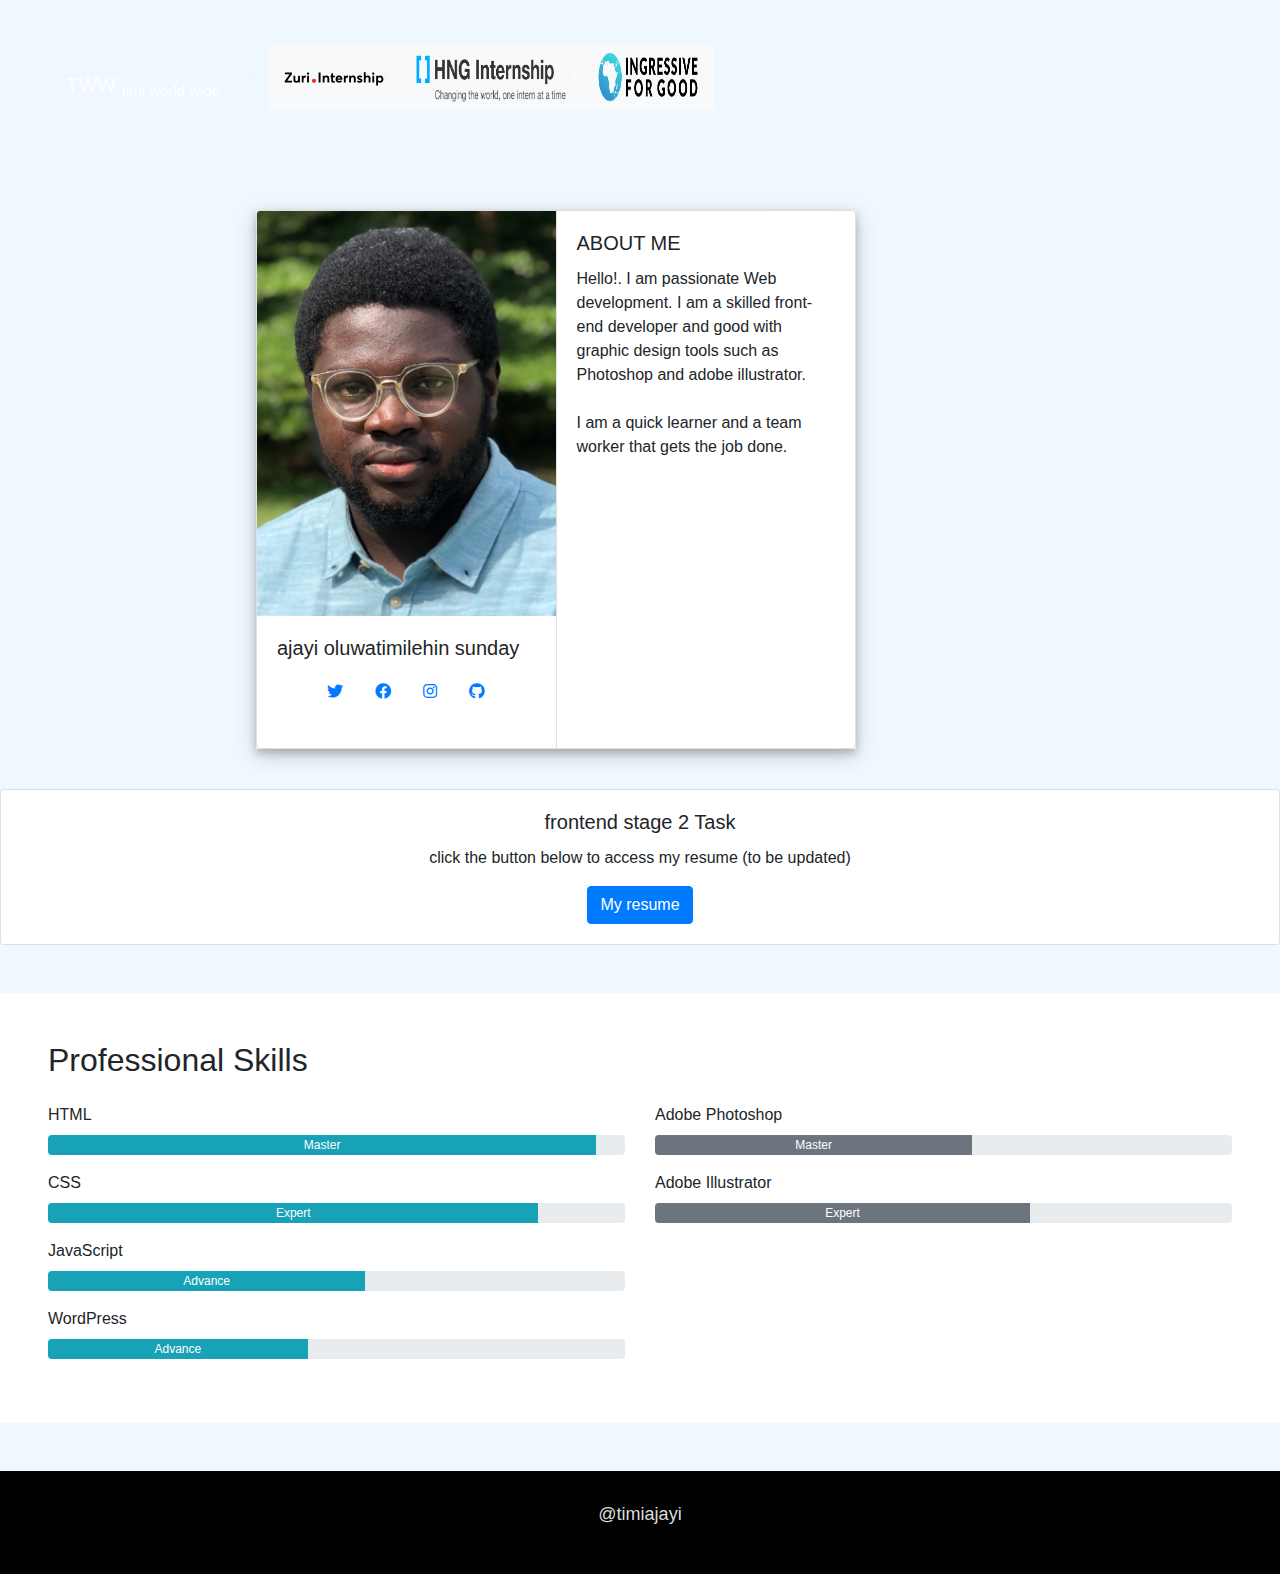
==== commit 4a5bdc77: "Update index.html" ====
--- a/index.html
+++ b/index.html
@@ -1,7 +1,12 @@
 
 <!DOCTYPE html>
 <html>
+<head>
     <title>stage 2 task</title>
+
+<meta name="viewport" content="width=device-width, initial-scale=1, shrink-to-fit=no">
+
+
     <link rel="stylesheet" href="bootstrap/css/bootstrap.min.css">
     <link rel="stylesheet" href="frontend.css">
     <link rel="stylesheet" href="font-awesome/css/all.min.css">
@@ -9,7 +14,7 @@
     <link rel="stylesheet" href="animate/animate.css">
 
 
-
+</head>
     <body>
         <div class="section1">
                   
--- a/frontend.css
+++ b/frontend.css
@@ -14,8 +14,8 @@
     object-fit: cover;
 }
 .section2{
-    width: 400px;
-    margin-left:30%;
+    width: 600px;
+    margin-left:20%;
     box-shadow: 0 4px 8px 0 rgba(0, 0, 0, 0.2), 0 6px 20px 0 rgba(0, 0, 0, 0.19);
 }
 .footer{
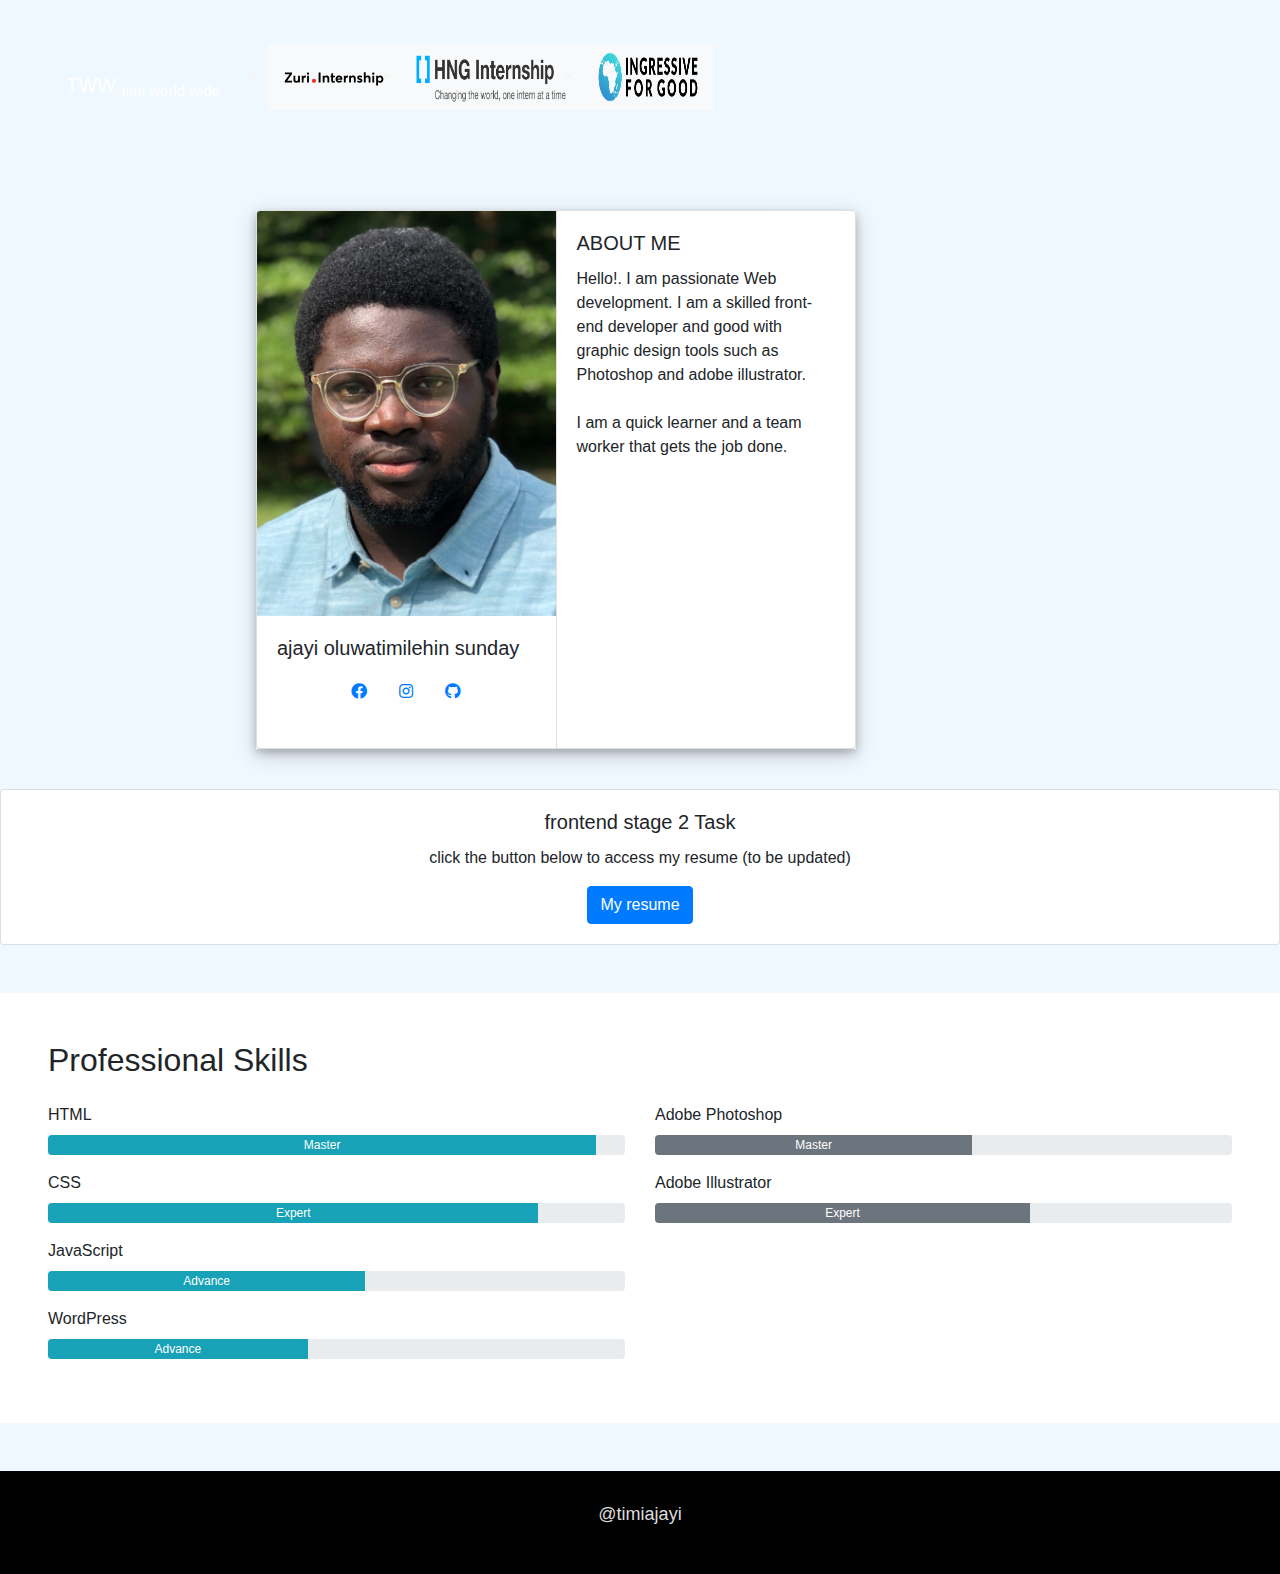
==== commit afd97b7e: "Update index.html" ====
--- a/index.html
+++ b/index.html
@@ -48,13 +48,12 @@
                 <div class="header-social mb-3 d-print-none" data-aos="zoom-in" data-aos-delay="200">
                   <nav role="navigation">
                     <ul class="nav justify-content-center">
-                      <li class="nav-item"><a class="nav-link" href="https://twitter.com/templateflip" title="Twitter"><i class="fab fa-twitter"></i><span class="menu-title sr-only">Twitter</span></a>
+                    
+                      <li class="nav-item"><a class="nav-link" href="https://www.facebook.com/timiajayi" title="Facebook"><i class="fab fa-facebook"></i><span class="menu-title sr-only">Facebook</span></a>
                       </li>
-                      <li class="nav-item"><a class="nav-link" href="https://www.facebook.com/templateflip" title="Facebook"><i class="fab fa-facebook"></i><span class="menu-title sr-only">Facebook</span></a>
+                      <li class="nav-item"><a class="nav-link" href="https://www.instagram.com/twwcreate" title="Instagram"><i class="fab fa-instagram"></i><span class="menu-title sr-only">Instagram</span></a>
                       </li>
-                      <li class="nav-item"><a class="nav-link" href="https://www.instagram.com/templateflip" title="Instagram"><i class="fab fa-instagram"></i><span class="menu-title sr-only">Instagram</span></a>
-                      </li>
-                      <li class="nav-item"><a class="nav-link" href="https://github.com/templateflip" title="Github"><i class="fab fa-github"></i><span class="menu-title sr-only">Github</span></a>
+                      <li class="nav-item"><a class="nav-link" href="https://github.com/timiajayi" title="Github"><i class="fab fa-github"></i><span class="menu-title sr-only">Github</span></a>
                       </li>
                     </ul>
                   </nav>
